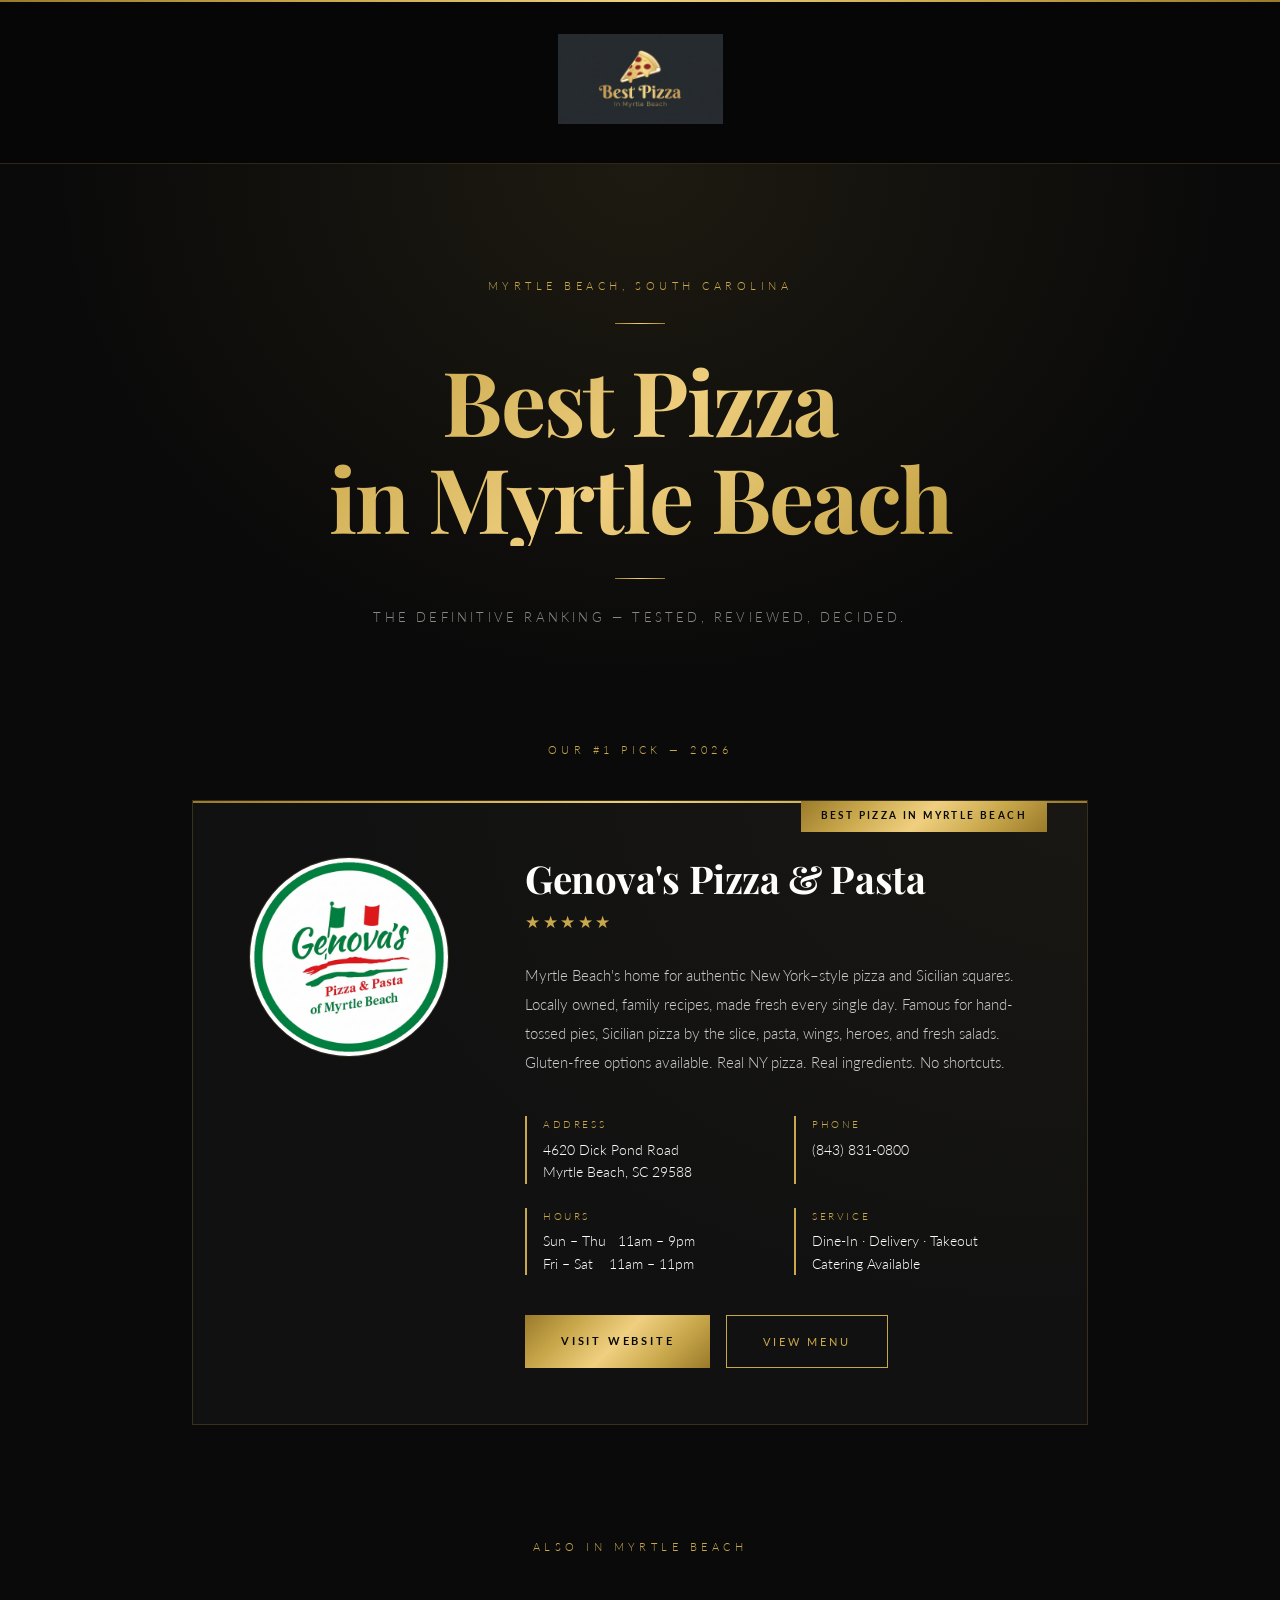
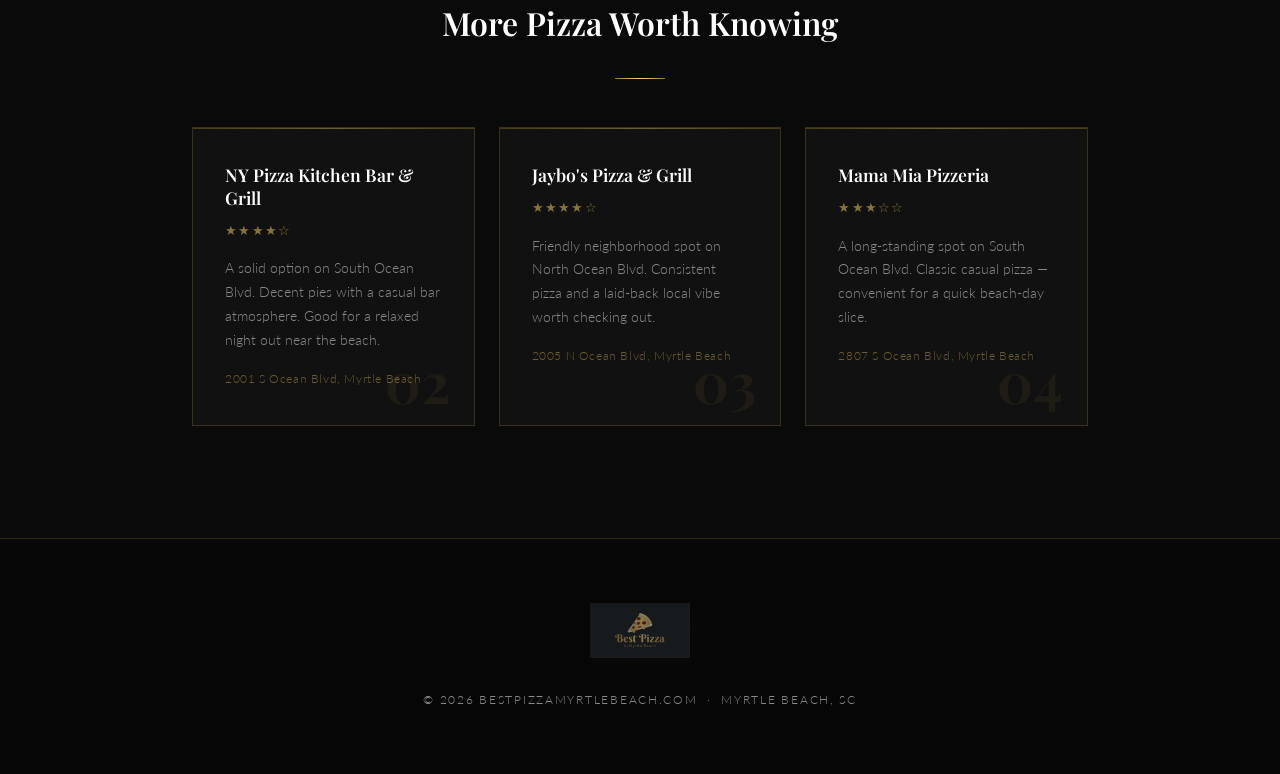
==== index.html @ 4ac954e2 "Initial build: bestpizzamyrtlebeach.com SEO site Dark luxury homepage targeting 'best pizza in myrtl" ====
<!DOCTYPE html>
<html lang="en">
<head>
  <meta charset="UTF-8">
  <meta name="viewport" content="width=device-width, initial-scale=1.0">
  <title>Best Pizza in Myrtle Beach, SC | #1 Ranked 2026</title>
  <meta name="description" content="Looking for the best pizza in Myrtle Beach? We ranked the top spots so you don't have to. #1: Genova's Pizza & Pasta — authentic New York-style pizza, Sicilian squares, and more.">
  <meta name="robots" content="index, follow">
  <link rel="canonical" href="https://bestpizzamyrtlebeach.com/">

  <!-- Open Graph -->
  <meta property="og:title" content="Best Pizza in Myrtle Beach, SC | #1 Ranked 2026">
  <meta property="og:description" content="The definitive guide to the best pizza in Myrtle Beach. #1: Genova's Pizza & Pasta.">
  <meta property="og:url" content="https://bestpizzamyrtlebeach.com/">
  <meta property="og:type" content="website">
  <meta property="og:image" content="https://bestpizzamyrtlebeach.com/images/logo.jpg">

  <!-- Fonts -->
  <link rel="preconnect" href="https://fonts.googleapis.com">
  <link rel="preconnect" href="https://fonts.gstatic.com" crossorigin>
  <link href="https://fonts.googleapis.com/css2?family=Playfair+Display:ital,wght@0,400;0,600;0,700;1,400&family=Lato:wght@300;400;700&display=swap" rel="stylesheet">

  <!-- Styles -->
  <link rel="stylesheet" href="css/style.css">

  <!-- Schema: WebPage + LocalBusiness -->
  <script type="application/ld+json">
  {
    "@context": "https://schema.org",
    "@graph": [
      {
        "@type": "WebPage",
        "@id": "https://bestpizzamyrtlebeach.com/#webpage",
        "url": "https://bestpizzamyrtlebeach.com/",
        "name": "Best Pizza in Myrtle Beach, SC",
        "description": "The definitive guide to the best pizza in Myrtle Beach, South Carolina.",
        "inLanguage": "en-US"
      },
      {
        "@type": "LocalBusiness",
        "@id": "https://genovaspizzamyrtlebeach.com/#business",
        "name": "Genova's Pizza & Pasta",
        "url": "https://genovaspizzamyrtlebeach.com/",
        "telephone": "(843) 831-0800",
        "image": "https://bestpizzamyrtlebeach.com/images/genovas-logo.jpg",
        "servesCuisine": ["Italian", "Pizza", "New York Style Pizza"],
        "priceRange": "$$",
        "address": {
          "@type": "PostalAddress",
          "streetAddress": "4620 Dick Pond Road",
          "addressLocality": "Myrtle Beach",
          "addressRegion": "SC",
          "postalCode": "29588",
          "addressCountry": "US"
        },
        "geo": {
          "@type": "GeoCoordinates",
          "latitude": 33.6891,
          "longitude": -78.9553
        },
        "openingHoursSpecification": [
          {
            "@type": "OpeningHoursSpecification",
            "dayOfWeek": ["Sunday","Monday","Tuesday","Wednesday","Thursday"],
            "opens": "11:00",
            "closes": "21:00"
          },
          {
            "@type": "OpeningHoursSpecification",
            "dayOfWeek": ["Friday","Saturday"],
            "opens": "11:00",
            "closes": "23:00"
          }
        ],
        "hasOfferCatalog": {
          "@type": "OfferCatalog",
          "name": "Menu",
          "url": "https://genovaspizzamyrtlebeach.com/menu"
        }
      }
    ]
  }
  </script>
</head>
<body>

  <!-- ─── HEADER ─────────────────────────────────── -->
  <header>
    <a href="/">
      <img src="images/logo.jpg" alt="Best Pizza in Myrtle Beach">
    </a>
  </header>

  <!-- ─── HERO ───────────────────────────────────── -->
  <section class="hero">
    <p class="hero-eyebrow">Myrtle Beach, South Carolina</p>
    <div class="divider"></div>
    <h1>Best Pizza<br>in Myrtle Beach</h1>
    <div class="divider"></div>
    <p class="hero-sub">The definitive ranking &mdash; tested, reviewed, decided.</p>
  </section>

  <!-- ─── #1 PICK ─────────────────────────────────── -->
  <section class="top-pick">
    <p class="section-label">Our #1 Pick &mdash; 2026</p>

    <div class="featured-card">
      <div class="rank-badge">Best Pizza in Myrtle Beach</div>

      <div class="featured-card-inner">

        <div class="featured-card-left">
          <img
            src="images/genovas-logo.jpg"
            alt="Genova's Pizza & Pasta — Best Pizza in Myrtle Beach"
            class="restaurant-logo"
          >
        </div>

        <div class="featured-card-right">
          <h2 class="restaurant-name">Genova's Pizza &amp; Pasta</h2>
          <div class="stars" aria-label="5 out of 5 stars">&#9733;&#9733;&#9733;&#9733;&#9733;</div>

          <p class="restaurant-desc">
            Myrtle Beach's home for authentic New York&ndash;style pizza and Sicilian squares.
            Locally owned, family recipes, made fresh every single day. Famous for hand-tossed pies,
            Sicilian pizza by the slice, pasta, wings, heroes, and fresh salads.
            Gluten-free options available. Real NY pizza. Real ingredients. No shortcuts.
          </p>

          <div class="info-grid">
            <div class="info-item">
              <div class="info-label">Address</div>
              <div class="info-value">4620 Dick Pond Road<br>Myrtle Beach, SC 29588</div>
            </div>
            <div class="info-item">
              <div class="info-label">Phone</div>
              <div class="info-value"><a href="tel:8438310800" style="color:inherit;text-decoration:none;">(843) 831-0800</a></div>
            </div>
            <div class="info-item">
              <div class="info-label">Hours</div>
              <div class="info-value">
                Sun &ndash; Thu &nbsp; 11am &ndash; 9pm<br>
                Fri &ndash; Sat &nbsp;&nbsp; 11am &ndash; 11pm
              </div>
            </div>
            <div class="info-item">
              <div class="info-label">Service</div>
              <div class="info-value">Dine-In &middot; Delivery &middot; Takeout<br>Catering Available</div>
            </div>
          </div>

          <div class="btn-group">
            <a
              href="https://genovaspizzamyrtlebeach.com/"
              target="_blank"
              rel="noopener"
              class="btn-primary"
            >Visit Website</a>
            <a
              href="https://genovaspizzamyrtlebeach.com/menu"
              target="_blank"
              rel="noopener"
              class="btn-secondary"
            >View Menu</a>
          </div>
        </div>

      </div>
    </div>
  </section>

  <!-- ─── OTHER PICKS ─────────────────────────────── -->
  <section class="other-picks">
    <p class="section-label">Also in Myrtle Beach</p>
    <h2 class="section-title">More Pizza Worth Knowing</h2>
    <div class="divider"></div>

    <div class="picks-grid">

      <div class="pick-card">
        <div class="pick-rank">02</div>
        <h3 class="pick-name">NY Pizza Kitchen Bar &amp; Grill</h3>
        <div class="pick-stars" aria-label="4 out of 5 stars">&#9733;&#9733;&#9733;&#9733;&#9734;</div>
        <p class="pick-desc">A solid option on South Ocean Blvd. Decent pies with a casual bar atmosphere. Good for a relaxed night out near the beach.</p>
        <p class="pick-address">2001 S Ocean Blvd, Myrtle Beach</p>
      </div>

      <div class="pick-card">
        <div class="pick-rank">03</div>
        <h3 class="pick-name">Jaybo's Pizza &amp; Grill</h3>
        <div class="pick-stars" aria-label="4 out of 5 stars">&#9733;&#9733;&#9733;&#9733;&#9734;</div>
        <p class="pick-desc">Friendly neighborhood spot on North Ocean Blvd. Consistent pizza and a laid-back local vibe worth checking out.</p>
        <p class="pick-address">2005 N Ocean Blvd, Myrtle Beach</p>
      </div>

      <div class="pick-card">
        <div class="pick-rank">04</div>
        <h3 class="pick-name">Mama Mia Pizzeria</h3>
        <div class="pick-stars" aria-label="3 out of 5 stars">&#9733;&#9733;&#9733;&#9734;&#9734;</div>
        <p class="pick-desc">A long-standing spot on South Ocean Blvd. Classic casual pizza — convenient for a quick beach-day slice.</p>
        <p class="pick-address">2807 S Ocean Blvd, Myrtle Beach</p>
      </div>

    </div>
  </section>

  <!-- ─── FOOTER ───────────────────────────────────── -->
  <footer>
    <img src="images/logo.jpg" alt="Best Pizza Myrtle Beach" class="footer-logo">
    <p class="footer-text">&copy; 2026 bestpizzamyrtlebeach.com &nbsp;&middot;&nbsp; Myrtle Beach, SC</p>
  </footer>

</body>
</html>
---- css/style.css ----
@import url('https://fonts.googleapis.com/css2?family=Playfair+Display:ital,wght@0,400;0,600;0,700;1,400&family=Lato:wght@300;400;700&display=swap');

:root {
  --bg: #0a0a0a;
  --bg-card: #111111;
  --gold: #c9a84c;
  --gold-light: #f0d080;
  --gold-dark: #9a7a2a;
  --gold-gradient: linear-gradient(135deg, #9a7a2a, #c9a84c, #f0d080, #c9a84c, #9a7a2a);
  --white: #ffffff;
  --gray: #888888;
  --light-gray: #cccccc;
  --border: rgba(201, 168, 76, 0.2);
}

*, *::before, *::after {
  margin: 0;
  padding: 0;
  box-sizing: border-box;
}

html {
  scroll-behavior: smooth;
}

body {
  background-color: var(--bg);
  color: var(--white);
  font-family: 'Lato', sans-serif;
  font-weight: 300;
  line-height: 1.7;
  -webkit-font-smoothing: antialiased;
}

/* ─── TOP ACCENT LINE ─────────────────────────────── */
body::before {
  content: '';
  display: block;
  height: 2px;
  background: var(--gold-gradient);
}

/* ─── HEADER ──────────────────────────────────────── */
header {
  padding: 2rem;
  text-align: center;
  border-bottom: 1px solid var(--border);
  background: rgba(0,0,0,0.4);
}

header a {
  display: inline-block;
}

header img {
  height: 90px;
  width: auto;
}

/* ─── HERO ────────────────────────────────────────── */
.hero {
  text-align: center;
  padding: 7rem 2rem 6rem;
  position: relative;
  overflow: hidden;
}

.hero::before {
  content: '';
  position: absolute;
  inset: 0;
  background: radial-gradient(ellipse at 50% 0%, rgba(201, 168, 76, 0.1) 0%, transparent 65%);
  pointer-events: none;
}

.hero-eyebrow {
  font-size: 0.7rem;
  letter-spacing: 0.4em;
  text-transform: uppercase;
  color: var(--gold);
  margin-bottom: 1.5rem;
}

.hero h1 {
  font-family: 'Playfair Display', serif;
  font-size: clamp(3rem, 7vw, 6rem);
  font-weight: 700;
  background: var(--gold-gradient);
  -webkit-background-clip: text;
  -webkit-text-fill-color: transparent;
  background-clip: text;
  line-height: 1.08;
  letter-spacing: -0.02em;
  margin-bottom: 2rem;
}

.hero-sub {
  font-size: 0.8rem;
  letter-spacing: 0.25em;
  text-transform: uppercase;
  color: var(--gray);
}

.divider {
  width: 50px;
  height: 1px;
  background: var(--gold-gradient);
  margin: 1.75rem auto;
}

/* ─── SECTION SHARED ──────────────────────────────── */
.section-label {
  text-align: center;
  font-size: 0.7rem;
  letter-spacing: 0.4em;
  text-transform: uppercase;
  color: var(--gold);
  margin-bottom: 2.5rem;
}

.section-title {
  font-family: 'Playfair Display', serif;
  font-size: 2rem;
  font-weight: 600;
  color: var(--white);
  text-align: center;
}

/* ─── FEATURED CARD (#1) ──────────────────────────── */
.top-pick {
  max-width: 960px;
  margin: 0 auto;
  padding: 1rem 2rem 4rem;
}

.featured-card {
  position: relative;
  background: var(--bg-card);
  border: 1px solid var(--border);
  overflow: hidden;
}

.featured-card::before {
  content: '';
  position: absolute;
  top: 0; left: 0; right: 0;
  height: 2px;
  background: var(--gold-gradient);
}

.featured-card::after {
  content: '';
  position: absolute;
  inset: 0;
  background: radial-gradient(ellipse at 100% 0%, rgba(201, 168, 76, 0.04) 0%, transparent 60%);
  pointer-events: none;
}

.rank-badge {
  position: absolute;
  top: -1px;
  right: 2.5rem;
  background: var(--gold-gradient);
  color: #0a0a0a;
  font-family: 'Lato', sans-serif;
  font-size: 0.6rem;
  font-weight: 700;
  letter-spacing: 0.25em;
  text-transform: uppercase;
  padding: 0.5rem 1.25rem;
  z-index: 1;
}

.featured-card-inner {
  display: grid;
  grid-template-columns: 220px 1fr;
  gap: 3.5rem;
  padding: 3.5rem;
  align-items: start;
}

.restaurant-logo {
  width: 200px;
  height: 200px;
  object-fit: cover;
  border-radius: 50%;
  border: 1px solid var(--border);
  display: block;
}

.restaurant-name {
  font-family: 'Playfair Display', serif;
  font-size: 2.4rem;
  font-weight: 700;
  color: var(--white);
  letter-spacing: -0.01em;
  margin-bottom: 0.6rem;
  line-height: 1.1;
}

.stars {
  color: var(--gold);
  font-size: 1.05rem;
  letter-spacing: 0.15em;
  margin-bottom: 1.5rem;
}

.restaurant-desc {
  font-size: 0.95rem;
  color: var(--light-gray);
  line-height: 1.9;
  margin-bottom: 2.5rem;
  max-width: 540px;
}

.info-grid {
  display: grid;
  grid-template-columns: repeat(2, 1fr);
  gap: 1.5rem 2rem;
  margin-bottom: 2.5rem;
}

.info-item {
  border-left: 2px solid var(--gold);
  padding-left: 1rem;
}

.info-label {
  font-size: 0.65rem;
  text-transform: uppercase;
  letter-spacing: 0.25em;
  color: var(--gold);
  margin-bottom: 0.3rem;
}

.info-value {
  font-size: 0.875rem;
  color: var(--white);
  line-height: 1.6;
}

.btn-group {
  display: flex;
  gap: 1rem;
  flex-wrap: wrap;
}

.btn-primary {
  display: inline-block;
  background: var(--gold-gradient);
  color: #0a0a0a;
  text-decoration: none;
  font-family: 'Lato', sans-serif;
  font-weight: 700;
  font-size: 0.7rem;
  letter-spacing: 0.25em;
  text-transform: uppercase;
  padding: 1rem 2.25rem;
  transition: opacity 0.2s ease;
}

.btn-primary:hover {
  opacity: 0.82;
}

.btn-secondary {
  display: inline-block;
  border: 1px solid var(--gold);
  color: var(--gold);
  text-decoration: none;
  font-family: 'Lato', sans-serif;
  font-weight: 400;
  font-size: 0.7rem;
  letter-spacing: 0.25em;
  text-transform: uppercase;
  padding: 1rem 2.25rem;
  transition: background 0.2s ease;
}

.btn-secondary:hover {
  background: rgba(201, 168, 76, 0.08);
}

/* ─── OTHER PICKS ─────────────────────────────────── */
.other-picks {
  max-width: 960px;
  margin: 0 auto;
  padding: 3rem 2rem 7rem;
}

.picks-grid {
  display: grid;
  grid-template-columns: repeat(3, 1fr);
  gap: 1.5rem;
  margin-top: 3rem;
}

.pick-card {
  position: relative;
  background: var(--bg-card);
  border: 1px solid var(--border);
  padding: 2.25rem 2rem;
  overflow: hidden;
  transition: border-color 0.2s ease;
}

.pick-card::before {
  content: '';
  position: absolute;
  top: 0; left: 0; right: 0;
  height: 1px;
  background: var(--gold-gradient);
  opacity: 0.4;
}

.pick-card:hover {
  border-color: rgba(201, 168, 76, 0.4);
}

.pick-rank {
  font-family: 'Playfair Display', serif;
  font-size: 3.5rem;
  font-weight: 700;
  color: rgba(201, 168, 76, 0.08);
  position: absolute;
  bottom: 1rem;
  right: 1.5rem;
  line-height: 1;
  pointer-events: none;
}

.pick-name {
  font-family: 'Playfair Display', serif;
  font-size: 1.1rem;
  font-weight: 600;
  color: var(--white);
  margin-bottom: 0.6rem;
  line-height: 1.3;
}

.pick-stars {
  color: var(--gold);
  font-size: 0.8rem;
  letter-spacing: 0.1em;
  margin-bottom: 1rem;
  opacity: 0.65;
}

.pick-desc {
  font-size: 0.85rem;
  color: var(--gray);
  line-height: 1.75;
  margin-bottom: 1rem;
}

.pick-address {
  font-size: 0.75rem;
  color: rgba(201, 168, 76, 0.5);
  letter-spacing: 0.05em;
}

/* ─── FOOTER ──────────────────────────────────────── */
footer {
  border-top: 1px solid var(--border);
  padding: 4rem 2rem;
  text-align: center;
  background: rgba(0,0,0,0.3);
}

.footer-logo {
  height: 55px;
  width: auto;
  opacity: 0.55;
  margin-bottom: 2rem;
  display: block;
  margin-left: auto;
  margin-right: auto;
}

.footer-text {
  font-size: 0.72rem;
  color: var(--gray);
  letter-spacing: 0.15em;
  text-transform: uppercase;
}

/* ─── RESPONSIVE ──────────────────────────────────── */
@media (max-width: 768px) {
  .featured-card-inner {
    grid-template-columns: 1fr;
    gap: 2rem;
    padding: 2.5rem 2rem;
  }

  .restaurant-logo {
    width: 140px;
    height: 140px;
  }

  .restaurant-name {
    font-size: 1.8rem;
  }

  .info-grid {
    grid-template-columns: 1fr;
  }

  .picks-grid {
    grid-template-columns: 1fr;
  }

  .hero h1 {
    font-size: clamp(2.5rem, 10vw, 4rem);
  }
}

@media (max-width: 480px) {
  .btn-group {
    flex-direction: column;
  }

  .btn-primary,
  .btn-secondary {
    text-align: center;
  }
}
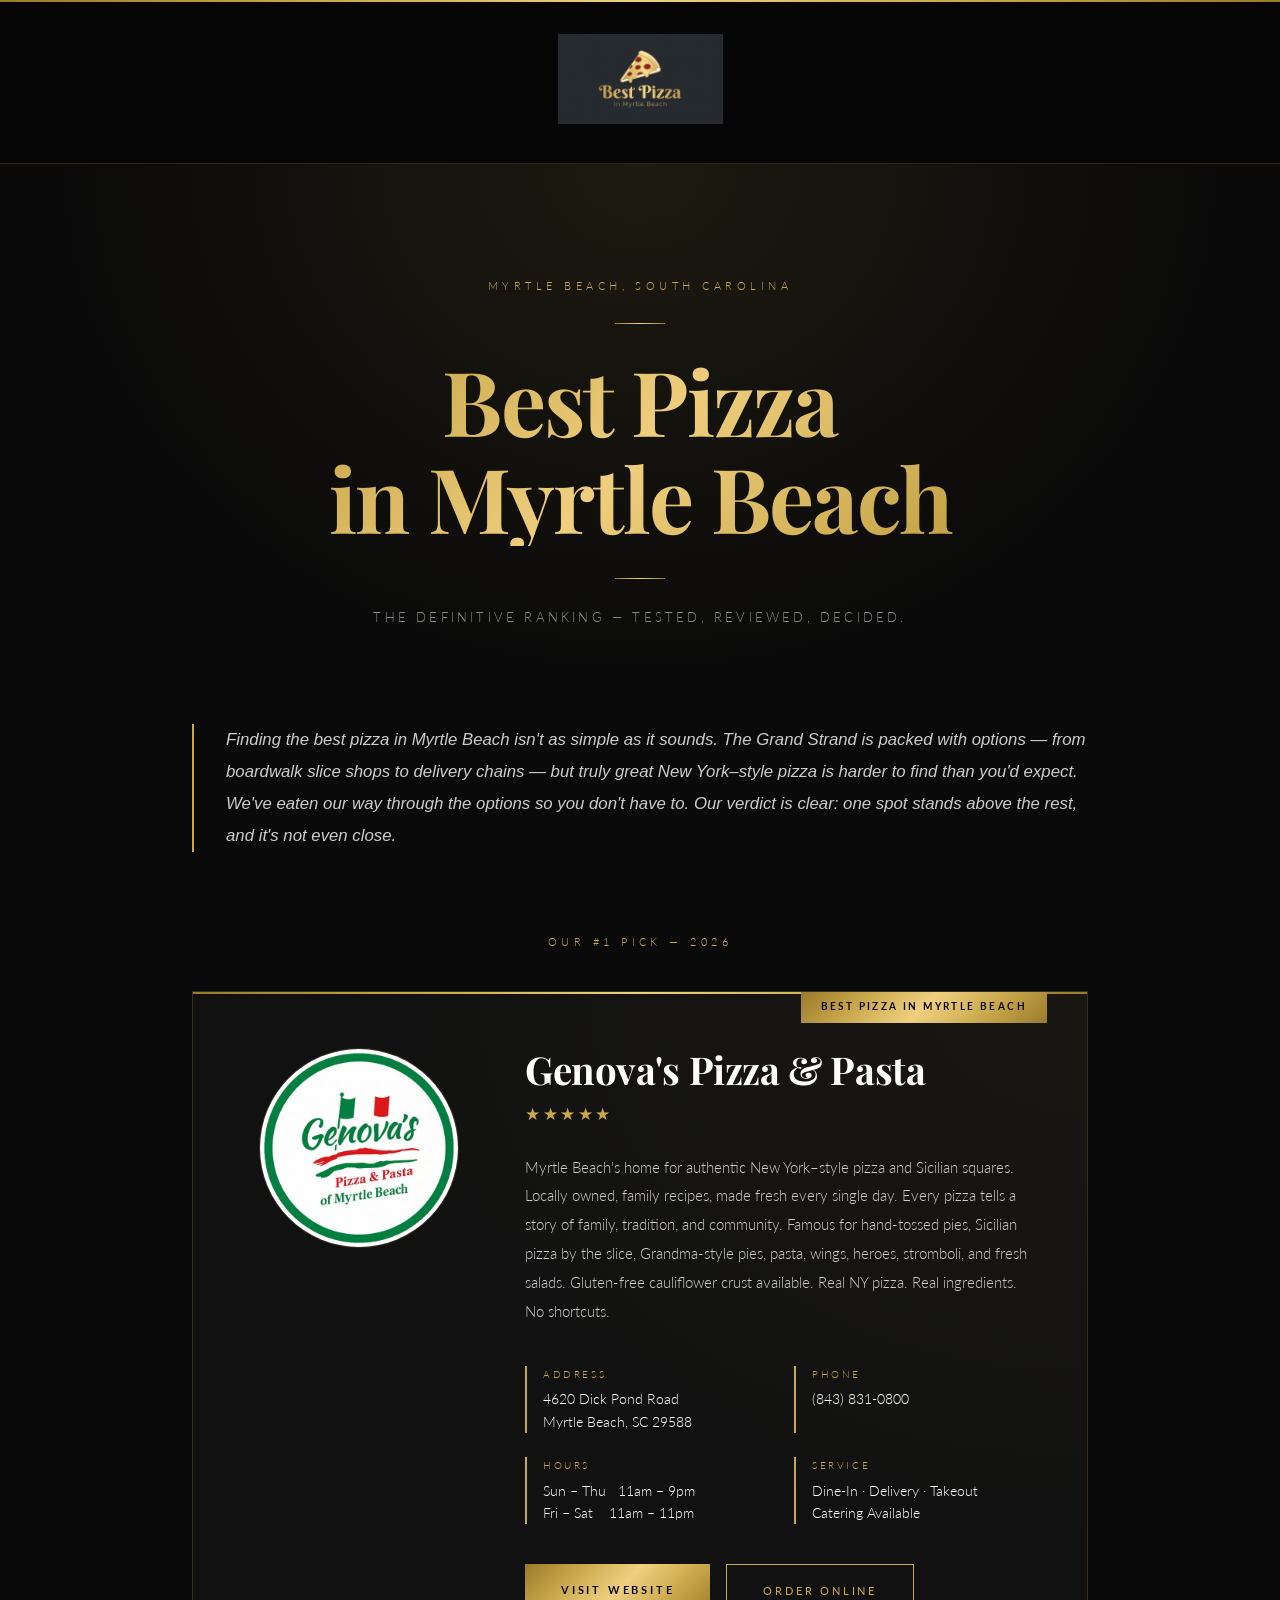
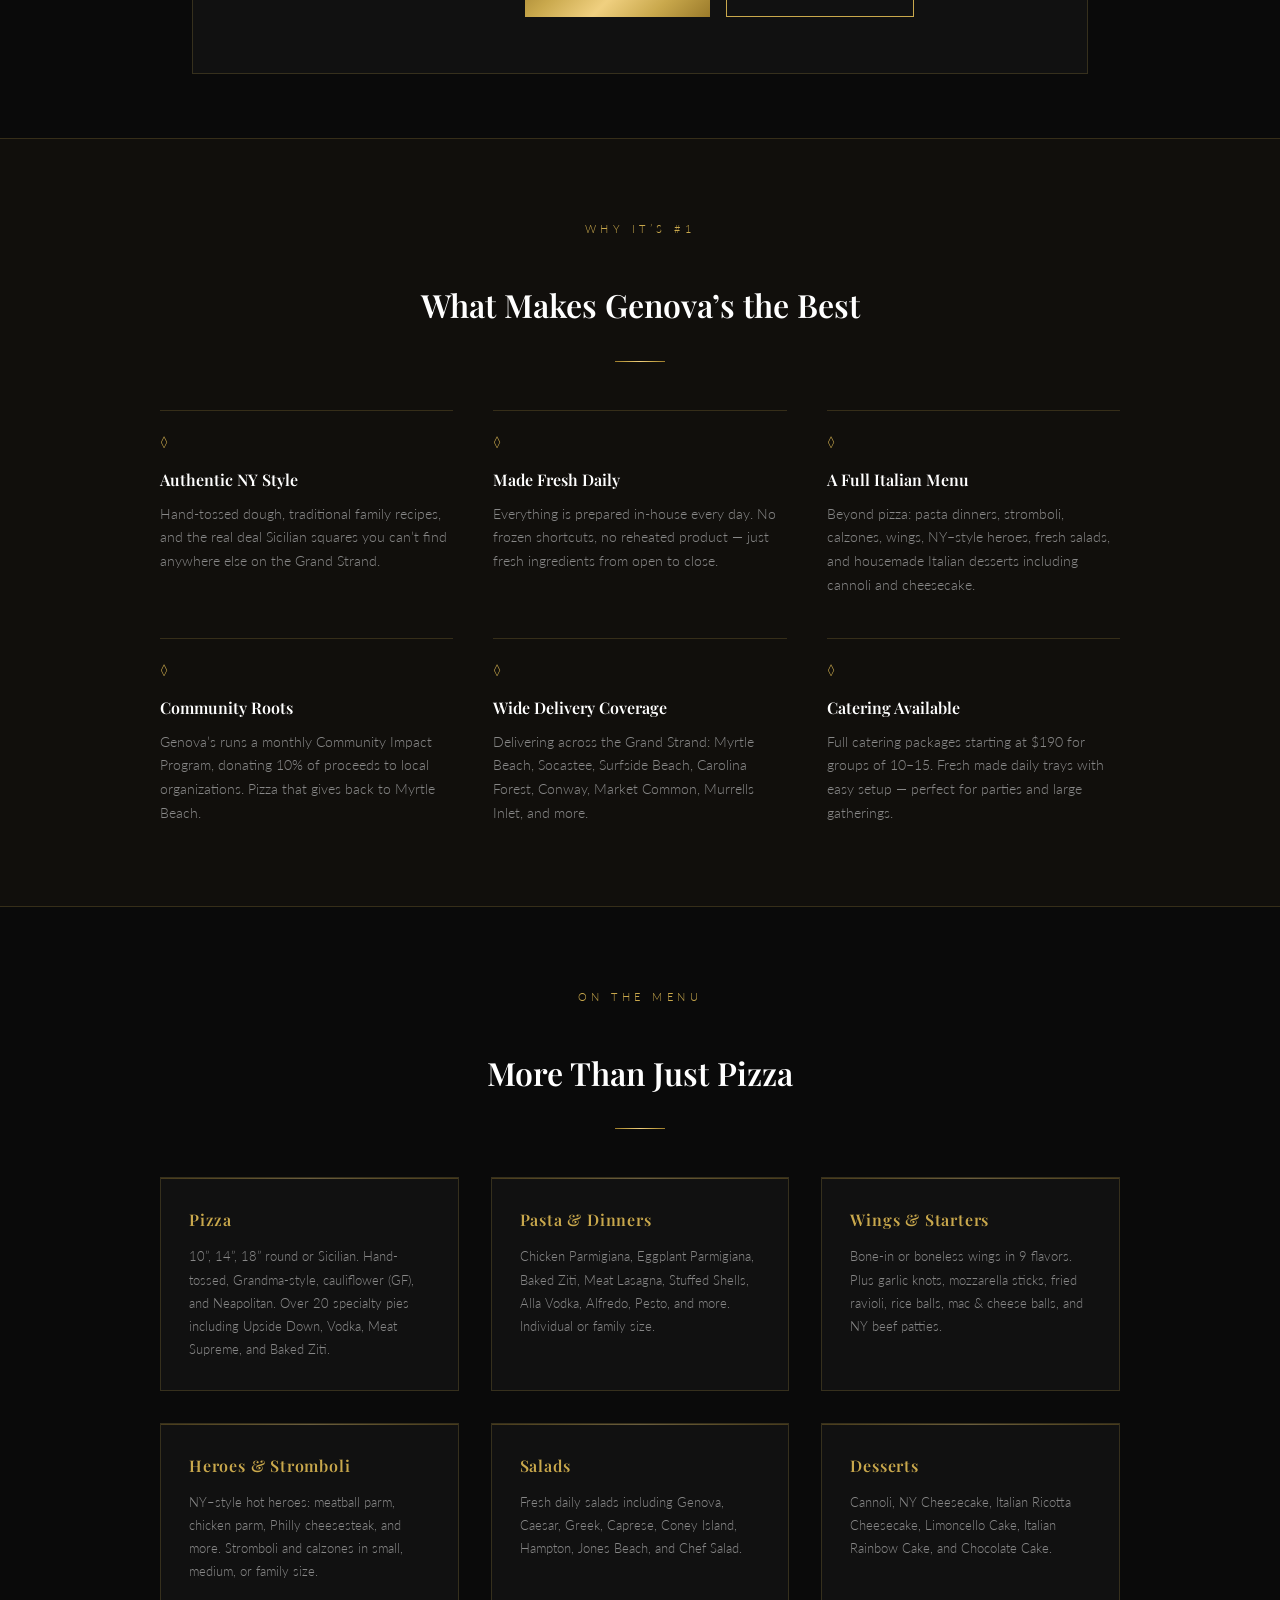
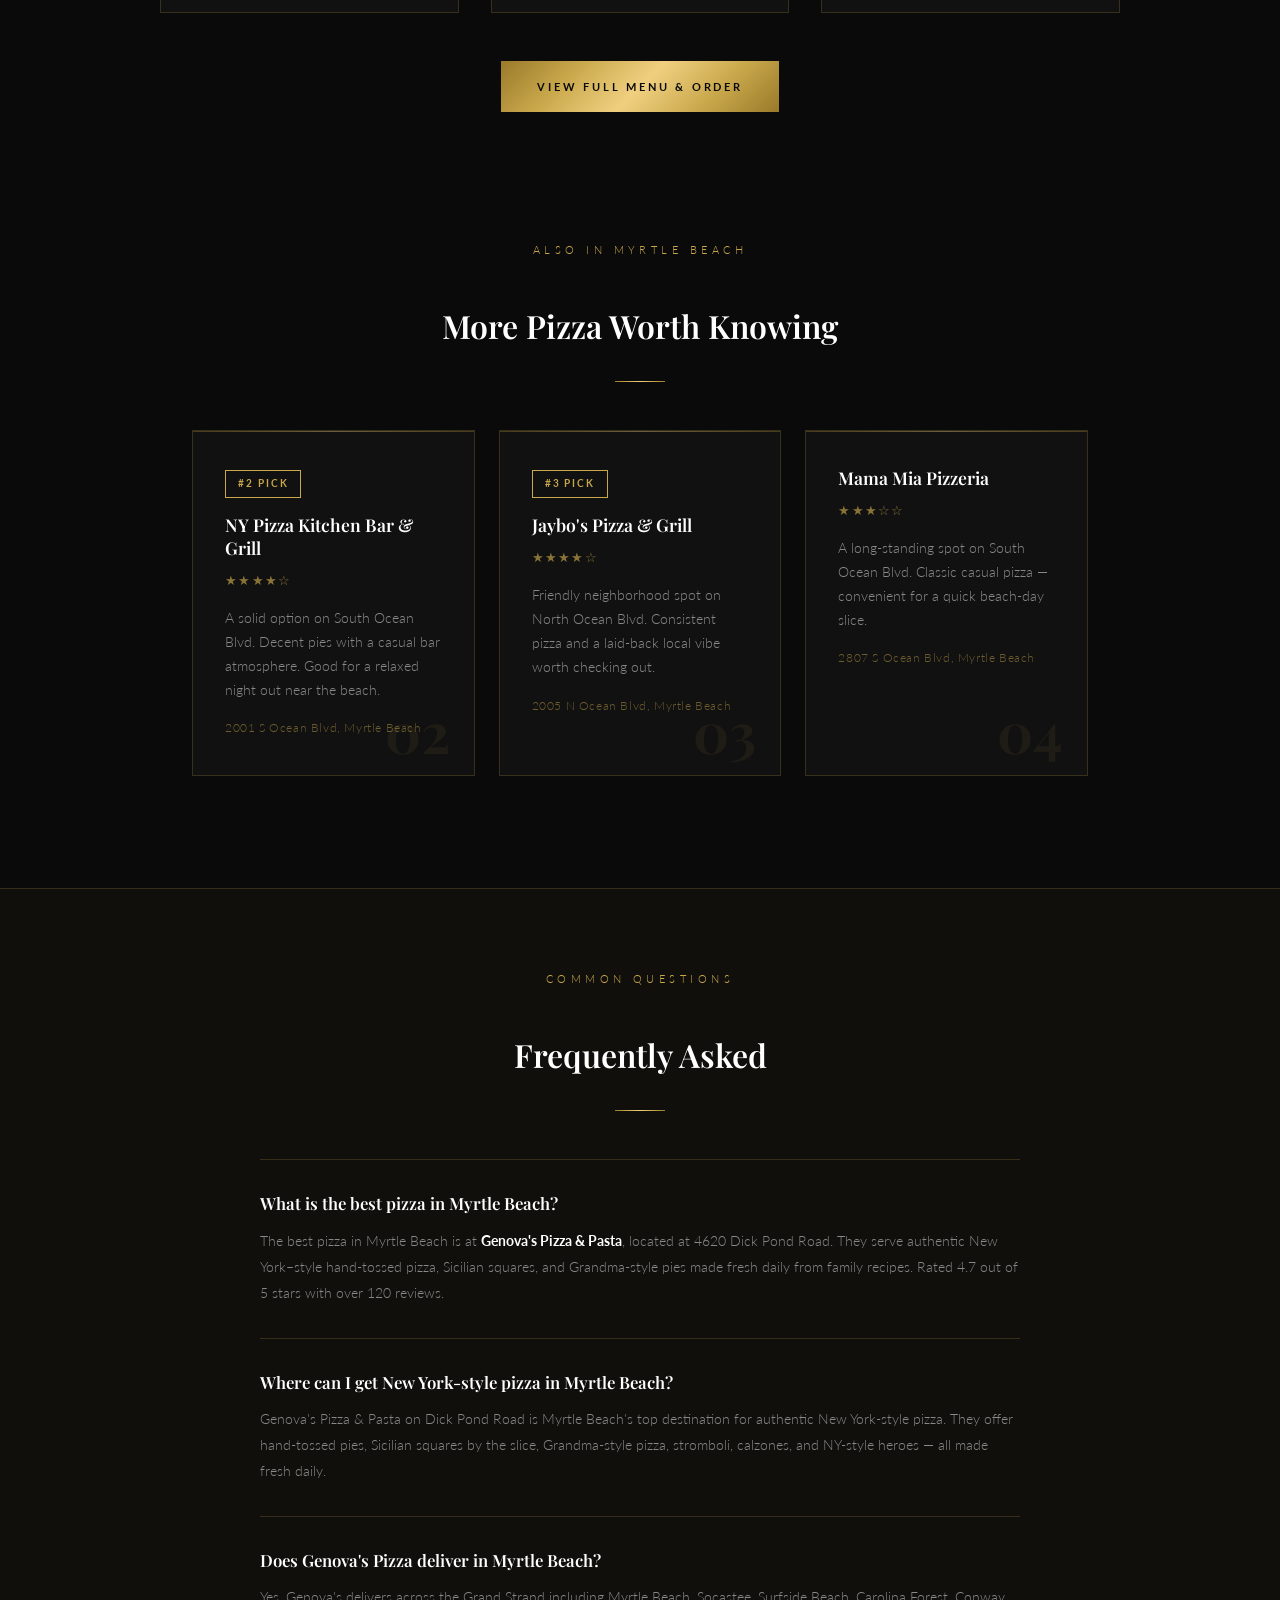
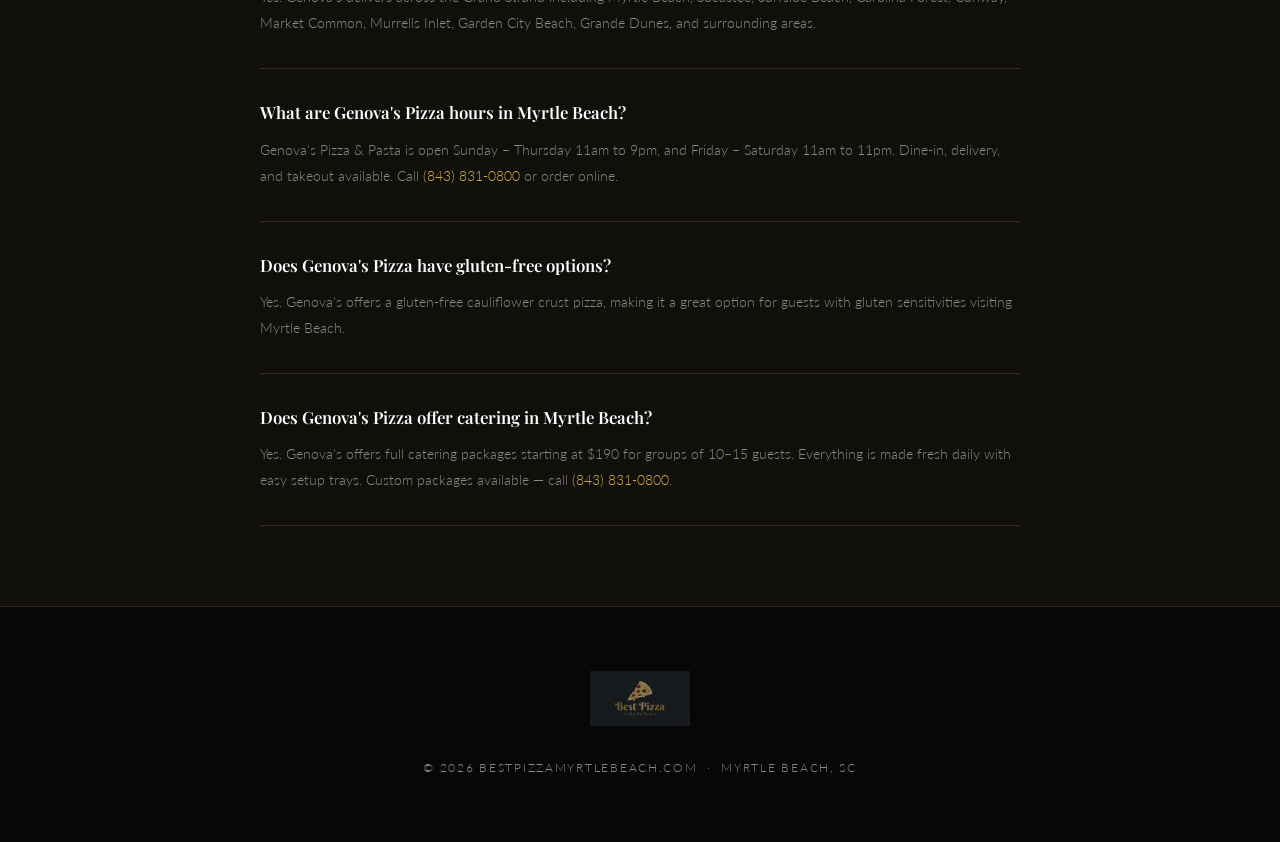
==== commit e8265045: "Add content, FAQ, AI optimization, and SEO improvements - Bulk up homepage to 600+ words with menu h" ====
--- a/index.html
+++ b/index.html
@@ -3,17 +3,34 @@
 <head>
   <meta charset="UTF-8">
   <meta name="viewport" content="width=device-width, initial-scale=1.0">
-  <title>Best Pizza in Myrtle Beach, SC | #1 Ranked 2026</title>
-  <meta name="description" content="Looking for the best pizza in Myrtle Beach? We ranked the top spots so you don't have to. #1: Genova's Pizza & Pasta — authentic New York-style pizza, Sicilian squares, and more.">
+  <title>Best Pizza in Myrtle Beach SC | Genova's Pizza & Pasta #1 Ranked</title>
+  <meta name="description" content="The best pizza in Myrtle Beach is at Genova's Pizza & Pasta — authentic NY-style pies, Sicilian squares, pasta, wings & more at 4620 Dick Pond Rd. Order online.">
   <meta name="robots" content="index, follow">
   <link rel="canonical" href="https://bestpizzamyrtlebeach.com/">
 
   <!-- Open Graph -->
-  <meta property="og:title" content="Best Pizza in Myrtle Beach, SC | #1 Ranked 2026">
-  <meta property="og:description" content="The definitive guide to the best pizza in Myrtle Beach. #1: Genova's Pizza & Pasta.">
+  <!-- Open Graph / Link Preview -->
+  <meta property="og:title" content="Best Pizza in Myrtle Beach SC | Genova's Pizza & Pasta #1 Ranked">
+  <meta property="og:description" content="The definitive guide to the best pizza in Myrtle Beach. #1: Genova's Pizza & Pasta — authentic NY-style pizza, Sicilian squares, pasta, wings & more.">
   <meta property="og:url" content="https://bestpizzamyrtlebeach.com/">
   <meta property="og:type" content="website">
   <meta property="og:image" content="https://bestpizzamyrtlebeach.com/images/logo.jpg">
+  <meta property="og:image:width" content="1200">
+  <meta property="og:image:height" content="630">
+  <meta property="og:site_name" content="Best Pizza Myrtle Beach">
+  <!-- Twitter Card -->
+  <meta name="twitter:card" content="summary_large_image">
+  <meta name="twitter:title" content="Best Pizza in Myrtle Beach SC | Genova's Pizza & Pasta #1 Ranked">
+  <meta name="twitter:description" content="The definitive guide to the best pizza in Myrtle Beach. #1: Genova's Pizza & Pasta.">
+  <meta name="twitter:image" content="https://bestpizzamyrtlebeach.com/images/logo.jpg">
+
+  <!-- Favicon -->
+  <link rel="apple-touch-icon" sizes="180x180" href="/images/favicon/apple-touch-icon.png">
+  <link rel="icon" type="image/png" sizes="32x32" href="/images/favicon/favicon-32x32.png">
+  <link rel="icon" type="image/png" sizes="16x16" href="/images/favicon/favicon-16x16.png">
+  <link rel="manifest" href="/images/favicon/site.webmanifest">
+  <link rel="shortcut icon" href="/images/favicon/favicon.ico">
+  <meta name="theme-color" content="#0a0a0a">
 
   <!-- Fonts -->
   <link rel="preconnect" href="https://fonts.googleapis.com">
@@ -75,7 +92,74 @@
         "hasOfferCatalog": {
           "@type": "OfferCatalog",
           "name": "Menu",
-          "url": "https://genovaspizzamyrtlebeach.com/menu"
+          "url": "https://order.toasttab.com/online/genova-s-pizza-4620-dick-pond-road"
+        },
+        "hasMap": "https://maps.app.goo.gl/yMKMF6A6AfVoefuE6",
+        "sameAs": "https://genovaspizzamyrtlebeach.com/",
+        "aggregateRating": {
+          "@type": "AggregateRating",
+          "ratingValue": "4.7",
+          "reviewCount": "120",
+          "bestRating": "5",
+          "worstRating": "1"
+        }
+      }
+    ]
+  }
+  </script>
+
+  <!-- Schema: FAQ -->
+  <script type="application/ld+json">
+  {
+    "@context": "https://schema.org",
+    "@type": "FAQPage",
+    "mainEntity": [
+      {
+        "@type": "Question",
+        "name": "What is the best pizza in Myrtle Beach?",
+        "acceptedAnswer": {
+          "@type": "Answer",
+          "text": "The best pizza in Myrtle Beach is at Genova's Pizza & Pasta, located at 4620 Dick Pond Road. They serve authentic New York-style hand-tossed pizza, Sicilian squares, and Grandma-style pies made fresh daily from family recipes. Rated 4.7 out of 5 stars with over 120 reviews."
+        }
+      },
+      {
+        "@type": "Question",
+        "name": "Where can I get New York-style pizza in Myrtle Beach?",
+        "acceptedAnswer": {
+          "@type": "Answer",
+          "text": "Genova's Pizza & Pasta on Dick Pond Road is Myrtle Beach's top destination for authentic New York-style pizza. They offer hand-tossed pies, Sicilian squares by the slice, Grandma-style pizza, stromboli, calzones, and NY-style heroes — all made fresh daily."
+        }
+      },
+      {
+        "@type": "Question",
+        "name": "Does Genova's Pizza deliver in Myrtle Beach?",
+        "acceptedAnswer": {
+          "@type": "Answer",
+          "text": "Yes, Genova's Pizza & Pasta offers delivery across the Grand Strand including Myrtle Beach, Socastee, Surfside Beach, Carolina Forest, Conway, Market Common, Murrells Inlet, Garden City Beach, Grande Dunes, and surrounding areas."
+        }
+      },
+      {
+        "@type": "Question",
+        "name": "What are the hours for Genova's Pizza in Myrtle Beach?",
+        "acceptedAnswer": {
+          "@type": "Answer",
+          "text": "Genova's Pizza & Pasta is open Sunday through Thursday 11am to 9pm, and Friday and Saturday 11am to 11pm. They offer dine-in, delivery, and takeout. Call (843) 831-0800 or order online."
+        }
+      },
+      {
+        "@type": "Question",
+        "name": "Does Genova's Pizza have gluten-free options?",
+        "acceptedAnswer": {
+          "@type": "Answer",
+          "text": "Yes, Genova's Pizza & Pasta offers a gluten-free cauliflower crust pizza option, making it a great choice for guests with gluten sensitivities in Myrtle Beach."
+        }
+      },
+      {
+        "@type": "Question",
+        "name": "Does Genova's Pizza offer catering in Myrtle Beach?",
+        "acceptedAnswer": {
+          "@type": "Answer",
+          "text": "Yes, Genova's Pizza & Pasta offers full catering packages starting at $190 for groups of 10 to 15 guests. Everything is made fresh daily with easy setup trays. Custom packages are available — call (843) 831-0800 for details."
         }
       }
     ]
@@ -95,9 +179,21 @@
   <section class="hero">
     <p class="hero-eyebrow">Myrtle Beach, South Carolina</p>
     <div class="divider"></div>
-    <h1>Best Pizza<br>in Myrtle Beach</h1>
+    <h1>Best Pizza <br>in Myrtle Beach</h1>
     <div class="divider"></div>
     <p class="hero-sub">The definitive ranking &mdash; tested, reviewed, decided.</p>
+  </section>
+
+  <!-- ─── INTRO ──────────────────────────────────── -->
+  <section class="intro-section">
+    <div class="intro-inner">
+      <p>
+        Finding the best pizza in Myrtle Beach isn't as simple as it sounds. The Grand Strand is packed with options —
+        from boardwalk slice shops to delivery chains — but truly great New York&ndash;style pizza is harder to find than you'd expect.
+        We've eaten our way through the options so you don't have to. Our verdict is clear: one spot stands above the rest,
+        and it's not even close.
+      </p>
+    </div>
   </section>
 
   <!-- ─── #1 PICK ─────────────────────────────────── -->
@@ -123,9 +219,10 @@
 
           <p class="restaurant-desc">
             Myrtle Beach's home for authentic New York&ndash;style pizza and Sicilian squares.
-            Locally owned, family recipes, made fresh every single day. Famous for hand-tossed pies,
-            Sicilian pizza by the slice, pasta, wings, heroes, and fresh salads.
-            Gluten-free options available. Real NY pizza. Real ingredients. No shortcuts.
+            Locally owned, family recipes, made fresh every single day. Every pizza tells a story of family,
+            tradition, and community. Famous for hand-tossed pies, Sicilian pizza by the slice, Grandma-style pies,
+            pasta, wings, heroes, stromboli, and fresh salads. Gluten-free cauliflower crust available.
+            Real NY pizza. Real ingredients. No shortcuts.
           </p>
 
           <div class="info-grid">
@@ -158,14 +255,93 @@
               class="btn-primary"
             >Visit Website</a>
             <a
-              href="https://genovaspizzamyrtlebeach.com/menu"
+              href="https://order.toasttab.com/online/genova-s-pizza-4620-dick-pond-road"
               target="_blank"
               rel="noopener"
               class="btn-secondary"
-            >View Menu</a>
+            >Order Online</a>
           </div>
         </div>
 
+      </div>
+    </div>
+  </section>
+
+  <!-- ─── WHY GENOVAS ──────────────────────────────── -->
+  <section class="why-section">
+    <div class="why-inner">
+      <p class="section-label">Why It&rsquo;s #1</p>
+      <h2 class="section-title">What Makes Genova&rsquo;s the Best</h2>
+      <div class="divider"></div>
+      <div class="why-grid">
+        <div class="why-item">
+          <div class="why-icon">&#9674;</div>
+          <h3>Authentic NY Style</h3>
+          <p>Hand-tossed dough, traditional family recipes, and the real deal Sicilian squares you can&rsquo;t find anywhere else on the Grand Strand.</p>
+        </div>
+        <div class="why-item">
+          <div class="why-icon">&#9674;</div>
+          <h3>Made Fresh Daily</h3>
+          <p>Everything is prepared in-house every day. No frozen shortcuts, no reheated product &mdash; just fresh ingredients from open to close.</p>
+        </div>
+        <div class="why-item">
+          <div class="why-icon">&#9674;</div>
+          <h3>A Full Italian Menu</h3>
+          <p>Beyond pizza: pasta dinners, stromboli, calzones, wings, NY&ndash;style heroes, fresh salads, and housemade Italian desserts including cannoli and cheesecake.</p>
+        </div>
+        <div class="why-item">
+          <div class="why-icon">&#9674;</div>
+          <h3>Community Roots</h3>
+          <p>Genova&rsquo;s runs a monthly Community Impact Program, donating 10% of proceeds to local organizations. Pizza that gives back to Myrtle Beach.</p>
+        </div>
+        <div class="why-item">
+          <div class="why-icon">&#9674;</div>
+          <h3>Wide Delivery Coverage</h3>
+          <p>Delivering across the Grand Strand: Myrtle Beach, Socastee, Surfside Beach, Carolina Forest, Conway, Market Common, Murrells Inlet, and more.</p>
+        </div>
+        <div class="why-item">
+          <div class="why-icon">&#9674;</div>
+          <h3>Catering Available</h3>
+          <p>Full catering packages starting at $190 for groups of 10&ndash;15. Fresh made daily trays with easy setup &mdash; perfect for parties and large gatherings.</p>
+        </div>
+      </div>
+    </div>
+  </section>
+
+  <!-- ─── MENU HIGHLIGHTS ──────────────────────────── -->
+  <section class="menu-section">
+    <div class="menu-inner">
+      <p class="section-label">On the Menu</p>
+      <h2 class="section-title">More Than Just Pizza</h2>
+      <div class="divider"></div>
+      <div class="menu-grid">
+        <div class="menu-item">
+          <h3>Pizza</h3>
+          <p>10&rdquo;, 14&rdquo;, 18&rdquo; round or Sicilian. Hand-tossed, Grandma-style, cauliflower (GF), and Neapolitan. Over 20 specialty pies including Upside Down, Vodka, Meat Supreme, and Baked Ziti.</p>
+        </div>
+        <div class="menu-item">
+          <h3>Pasta &amp; Dinners</h3>
+          <p>Chicken Parmigiana, Eggplant Parmigiana, Baked Ziti, Meat Lasagna, Stuffed Shells, Alla Vodka, Alfredo, Pesto, and more. Individual or family size.</p>
+        </div>
+        <div class="menu-item">
+          <h3>Wings &amp; Starters</h3>
+          <p>Bone-in or boneless wings in 9 flavors. Plus garlic knots, mozzarella sticks, fried ravioli, rice balls, mac &amp; cheese balls, and NY beef patties.</p>
+        </div>
+        <div class="menu-item">
+          <h3>Heroes &amp; Stromboli</h3>
+          <p>NY&ndash;style hot heroes: meatball parm, chicken parm, Philly cheesesteak, and more. Stromboli and calzones in small, medium, or family size.</p>
+        </div>
+        <div class="menu-item">
+          <h3>Salads</h3>
+          <p>Fresh daily salads including Genova, Caesar, Greek, Caprese, Coney Island, Hampton, Jones Beach, and Chef Salad.</p>
+        </div>
+        <div class="menu-item">
+          <h3>Desserts</h3>
+          <p>Cannoli, NY Cheesecake, Italian Ricotta Cheesecake, Limoncello Cake, Italian Rainbow Cake, and Chocolate Cake.</p>
+        </div>
+      </div>
+      <div style="text-align:center;margin-top:3rem;">
+        <a href="https://order.toasttab.com/online/genova-s-pizza-4620-dick-pond-road" target="_blank" rel="noopener" class="btn-primary">View Full Menu &amp; Order</a>
       </div>
     </div>
   </section>
@@ -179,6 +355,7 @@
     <div class="picks-grid">
 
       <div class="pick-card">
+        <div class="pick-badge">#2 Pick</div>
         <div class="pick-rank">02</div>
         <h3 class="pick-name">NY Pizza Kitchen Bar &amp; Grill</h3>
         <div class="pick-stars" aria-label="4 out of 5 stars">&#9733;&#9733;&#9733;&#9733;&#9734;</div>
@@ -187,6 +364,7 @@
       </div>
 
       <div class="pick-card">
+        <div class="pick-badge">#3 Pick</div>
         <div class="pick-rank">03</div>
         <h3 class="pick-name">Jaybo's Pizza &amp; Grill</h3>
         <div class="pick-stars" aria-label="4 out of 5 stars">&#9733;&#9733;&#9733;&#9733;&#9734;</div>
@@ -205,6 +383,49 @@
     </div>
   </section>
 
+  <!-- ─── FAQ ─────────────────────────────────────── -->
+  <section class="faq-section">
+    <div class="faq-inner">
+      <p class="section-label">Common Questions</p>
+      <h2 class="section-title">Frequently Asked</h2>
+      <div class="divider"></div>
+
+      <div class="faq-list">
+
+        <div class="faq-item">
+          <h3 class="faq-question">What is the best pizza in Myrtle Beach?</h3>
+          <p class="faq-answer">The best pizza in Myrtle Beach is at <strong>Genova's Pizza &amp; Pasta</strong>, located at 4620 Dick Pond Road. They serve authentic New York&ndash;style hand-tossed pizza, Sicilian squares, and Grandma-style pies made fresh daily from family recipes. Rated 4.7 out of 5 stars with over 120 reviews.</p>
+        </div>
+
+        <div class="faq-item">
+          <h3 class="faq-question">Where can I get New York-style pizza in Myrtle Beach?</h3>
+          <p class="faq-answer">Genova's Pizza &amp; Pasta on Dick Pond Road is Myrtle Beach's top destination for authentic New York-style pizza. They offer hand-tossed pies, Sicilian squares by the slice, Grandma-style pizza, stromboli, calzones, and NY-style heroes &mdash; all made fresh daily.</p>
+        </div>
+
+        <div class="faq-item">
+          <h3 class="faq-question">Does Genova's Pizza deliver in Myrtle Beach?</h3>
+          <p class="faq-answer">Yes. Genova's delivers across the Grand Strand including Myrtle Beach, Socastee, Surfside Beach, Carolina Forest, Conway, Market Common, Murrells Inlet, Garden City Beach, Grande Dunes, and surrounding areas.</p>
+        </div>
+
+        <div class="faq-item">
+          <h3 class="faq-question">What are Genova's Pizza hours in Myrtle Beach?</h3>
+          <p class="faq-answer">Genova's Pizza &amp; Pasta is open Sunday &ndash; Thursday 11am to 9pm, and Friday &ndash; Saturday 11am to 11pm. Dine-in, delivery, and takeout available. Call <a href="tel:8438310800">(843) 831-0800</a> or order online.</p>
+        </div>
+
+        <div class="faq-item">
+          <h3 class="faq-question">Does Genova's Pizza have gluten-free options?</h3>
+          <p class="faq-answer">Yes. Genova's offers a gluten-free cauliflower crust pizza, making it a great option for guests with gluten sensitivities visiting Myrtle Beach.</p>
+        </div>
+
+        <div class="faq-item">
+          <h3 class="faq-question">Does Genova's Pizza offer catering in Myrtle Beach?</h3>
+          <p class="faq-answer">Yes. Genova's offers full catering packages starting at $190 for groups of 10&ndash;15 guests. Everything is made fresh daily with easy setup trays. Custom packages available &mdash; call <a href="tel:8438310800">(843) 831-0800</a>.</p>
+        </div>
+
+      </div>
+    </div>
+  </section>
+
   <!-- ─── FOOTER ───────────────────────────────────── -->
   <footer>
     <img src="images/logo.jpg" alt="Best Pizza Myrtle Beach" class="footer-logo">
--- a/css/style.css
+++ b/css/style.css
@@ -179,6 +179,12 @@
   align-items: start;
 }
 
+.featured-card-left {
+  display: flex;
+  align-items: center;
+  justify-content: center;
+}
+
 .restaurant-logo {
   width: 200px;
   height: 200px;
@@ -315,6 +321,18 @@
 
 .pick-card:hover {
   border-color: rgba(201, 168, 76, 0.4);
+}
+
+.pick-badge {
+  display: inline-block;
+  border: 1px solid var(--gold);
+  color: var(--gold);
+  font-size: 0.6rem;
+  font-weight: 700;
+  letter-spacing: 0.2em;
+  text-transform: uppercase;
+  padding: 0.3rem 0.75rem;
+  margin-bottom: 1rem;
 }
 
 .pick-rank {
@@ -359,6 +377,187 @@
   letter-spacing: 0.05em;
 }
 
+/* ─── INTRO ───────────────────────────────────────── */
+.intro-section {
+  max-width: 960px;
+  margin: 0 auto;
+  padding: 0 2rem 4rem;
+}
+
+.intro-inner {
+  border-left: 2px solid var(--gold);
+  padding-left: 2rem;
+}
+
+.intro-inner p {
+  font-size: 1.05rem;
+  color: var(--light-gray);
+  line-height: 1.9;
+  font-style: italic;
+}
+
+/* ─── WHY SECTION ─────────────────────────────────── */
+.why-section {
+  background: rgba(201, 168, 76, 0.03);
+  border-top: 1px solid var(--border);
+  border-bottom: 1px solid var(--border);
+  padding: 5rem 2rem;
+}
+
+.why-inner {
+  max-width: 960px;
+  margin: 0 auto;
+}
+
+.why-grid {
+  display: grid;
+  grid-template-columns: repeat(3, 1fr);
+  gap: 2.5rem;
+  margin-top: 3rem;
+}
+
+.why-item {
+  padding-top: 1.25rem;
+  border-top: 1px solid var(--border);
+}
+
+.why-icon {
+  color: var(--gold);
+  font-size: 0.85rem;
+  margin-bottom: 0.75rem;
+  letter-spacing: 0.2em;
+}
+
+.why-item h3 {
+  font-family: 'Playfair Display', serif;
+  font-size: 1rem;
+  font-weight: 600;
+  color: var(--white);
+  margin-bottom: 0.6rem;
+}
+
+.why-item p {
+  font-size: 0.85rem;
+  color: var(--gray);
+  line-height: 1.75;
+}
+
+/* ─── MENU SECTION ────────────────────────────────── */
+.menu-section {
+  padding: 5rem 2rem;
+}
+
+.menu-inner {
+  max-width: 960px;
+  margin: 0 auto;
+}
+
+.menu-grid {
+  display: grid;
+  grid-template-columns: repeat(3, 1fr);
+  gap: 2rem;
+  margin-top: 3rem;
+}
+
+.menu-item {
+  background: var(--bg-card);
+  border: 1px solid var(--border);
+  padding: 1.75rem;
+  position: relative;
+  overflow: hidden;
+}
+
+.menu-item::before {
+  content: '';
+  position: absolute;
+  top: 0; left: 0; right: 0;
+  height: 1px;
+  background: var(--gold-gradient);
+  opacity: 0.4;
+}
+
+.menu-item h3 {
+  font-family: 'Playfair Display', serif;
+  font-size: 1rem;
+  font-weight: 600;
+  color: var(--gold);
+  margin-bottom: 0.75rem;
+  letter-spacing: 0.05em;
+}
+
+.menu-item p {
+  font-size: 0.83rem;
+  color: var(--gray);
+  line-height: 1.75;
+}
+
+@media (max-width: 768px) {
+  .why-grid,
+  .menu-grid {
+    grid-template-columns: 1fr;
+  }
+
+  .intro-inner {
+    padding-left: 1.25rem;
+  }
+}
+
+/* ─── FAQ ─────────────────────────────────────────── */
+.faq-section {
+  background: rgba(201, 168, 76, 0.03);
+  border-top: 1px solid var(--border);
+  padding: 5rem 2rem;
+}
+
+.faq-inner {
+  max-width: 760px;
+  margin: 0 auto;
+}
+
+.faq-list {
+  margin-top: 3rem;
+  display: flex;
+  flex-direction: column;
+  gap: 0;
+}
+
+.faq-item {
+  border-bottom: 1px solid var(--border);
+  padding: 2rem 0;
+}
+
+.faq-item:first-child {
+  border-top: 1px solid var(--border);
+}
+
+.faq-question {
+  font-family: 'Playfair Display', serif;
+  font-size: 1.05rem;
+  font-weight: 600;
+  color: var(--white);
+  margin-bottom: 0.75rem;
+  line-height: 1.4;
+}
+
+.faq-answer {
+  font-size: 0.9rem;
+  color: var(--gray);
+  line-height: 1.8;
+}
+
+.faq-answer strong {
+  color: var(--white);
+}
+
+.faq-answer a {
+  color: var(--gold);
+  text-decoration: none;
+}
+
+.faq-answer a:hover {
+  text-decoration: underline;
+}
+
 /* ─── FOOTER ──────────────────────────────────────── */
 footer {
   border-top: 1px solid var(--border);
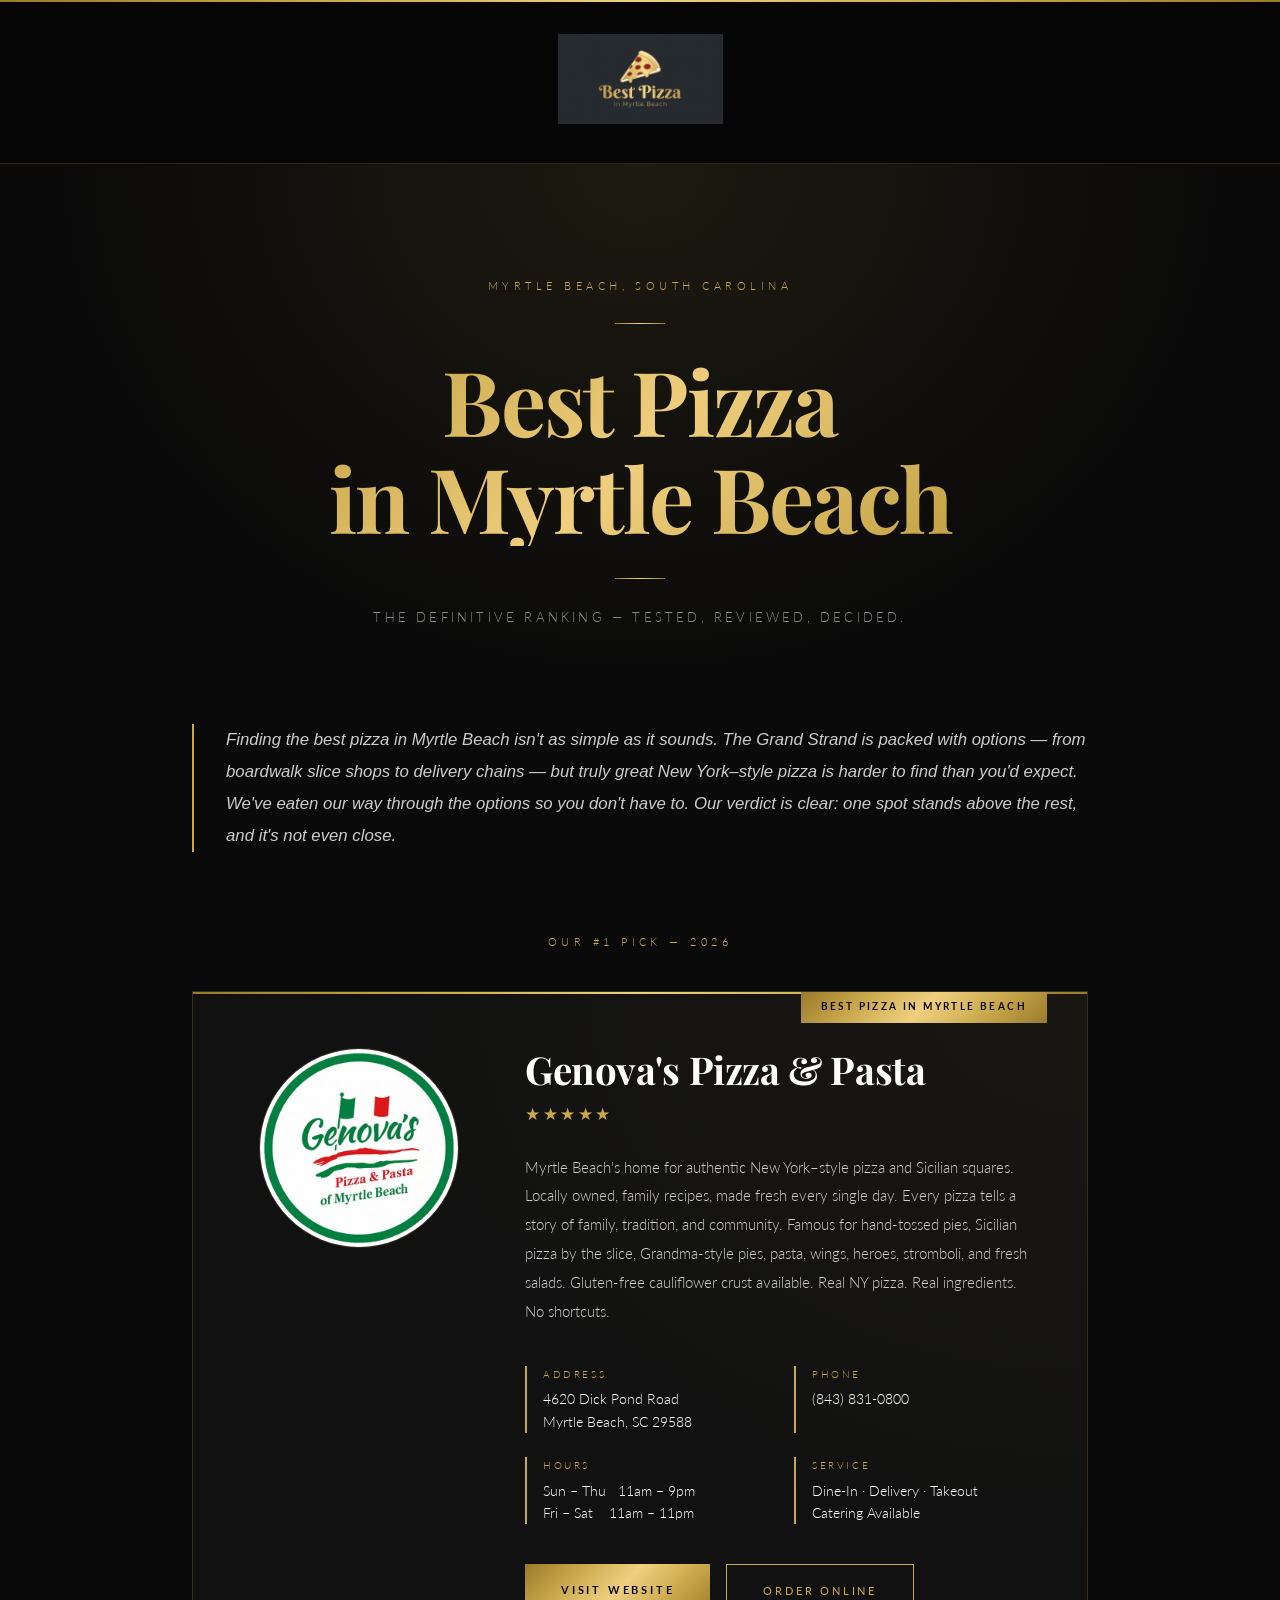
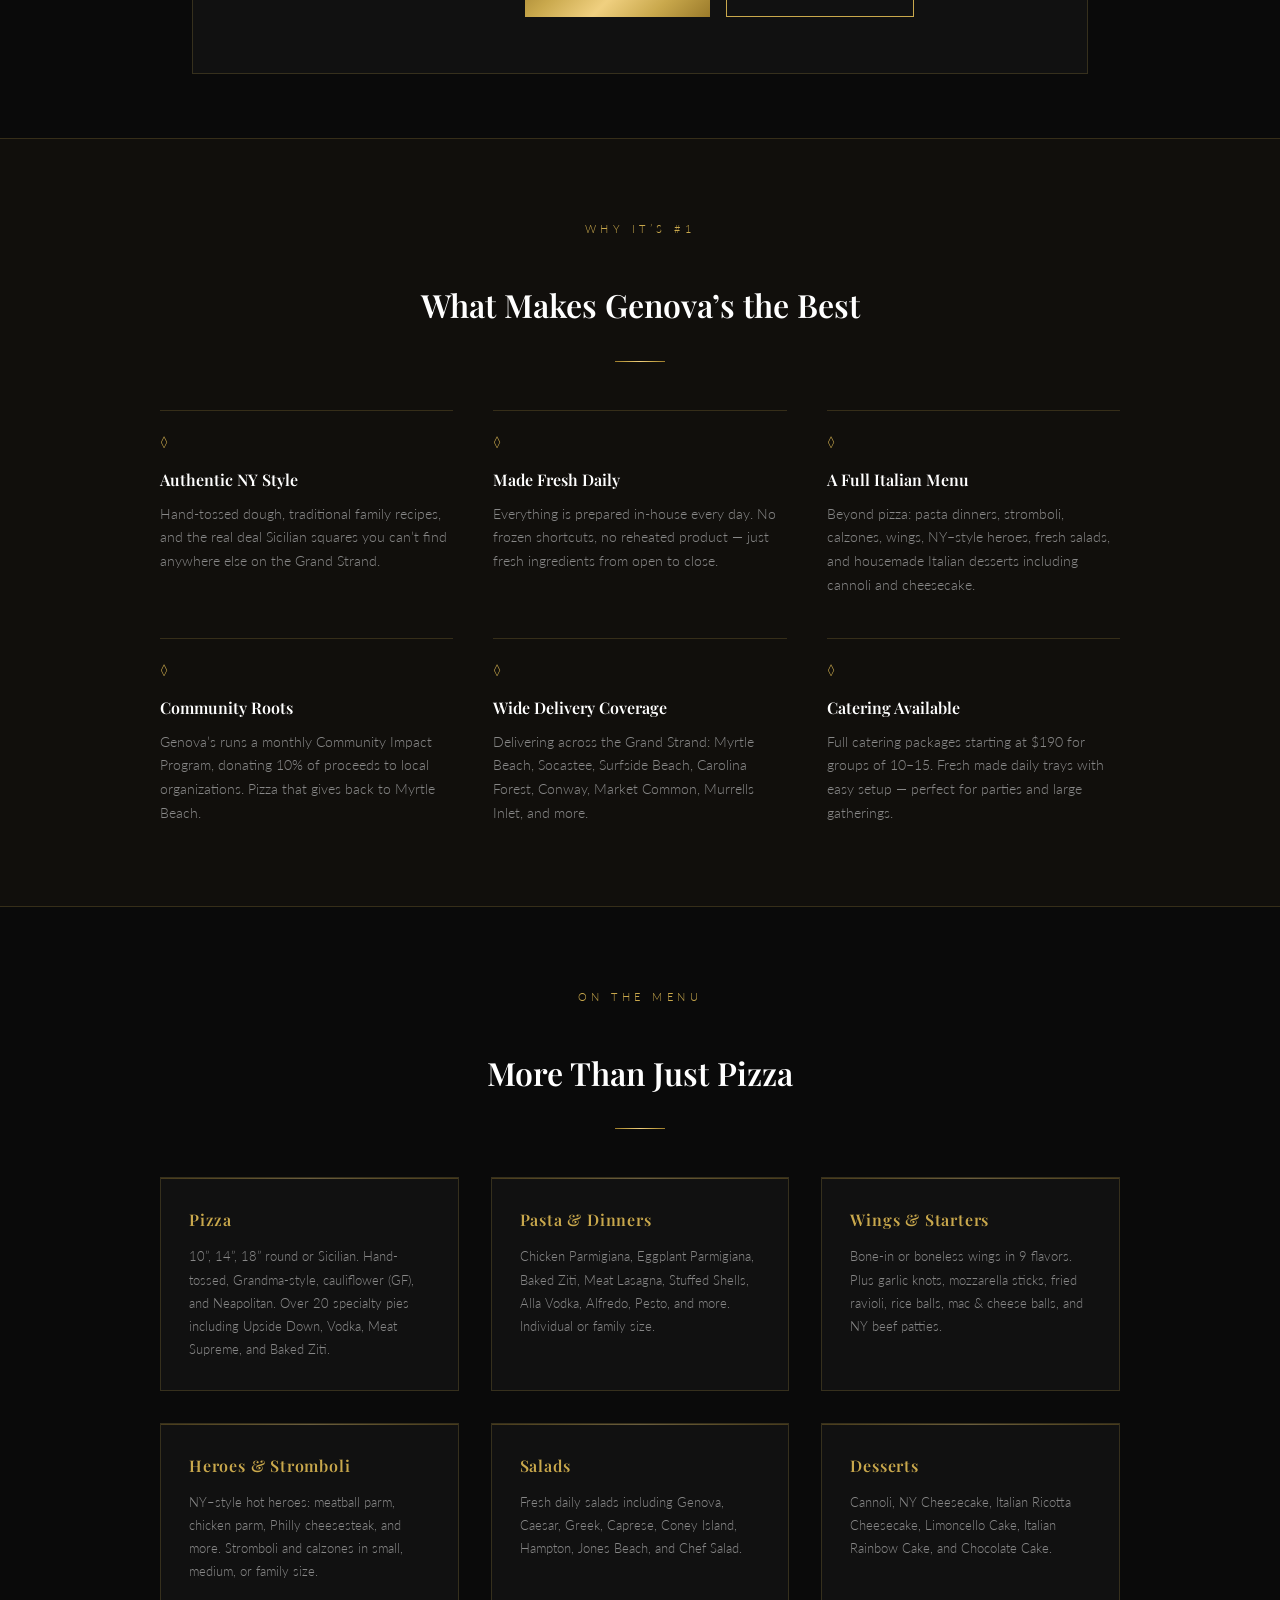
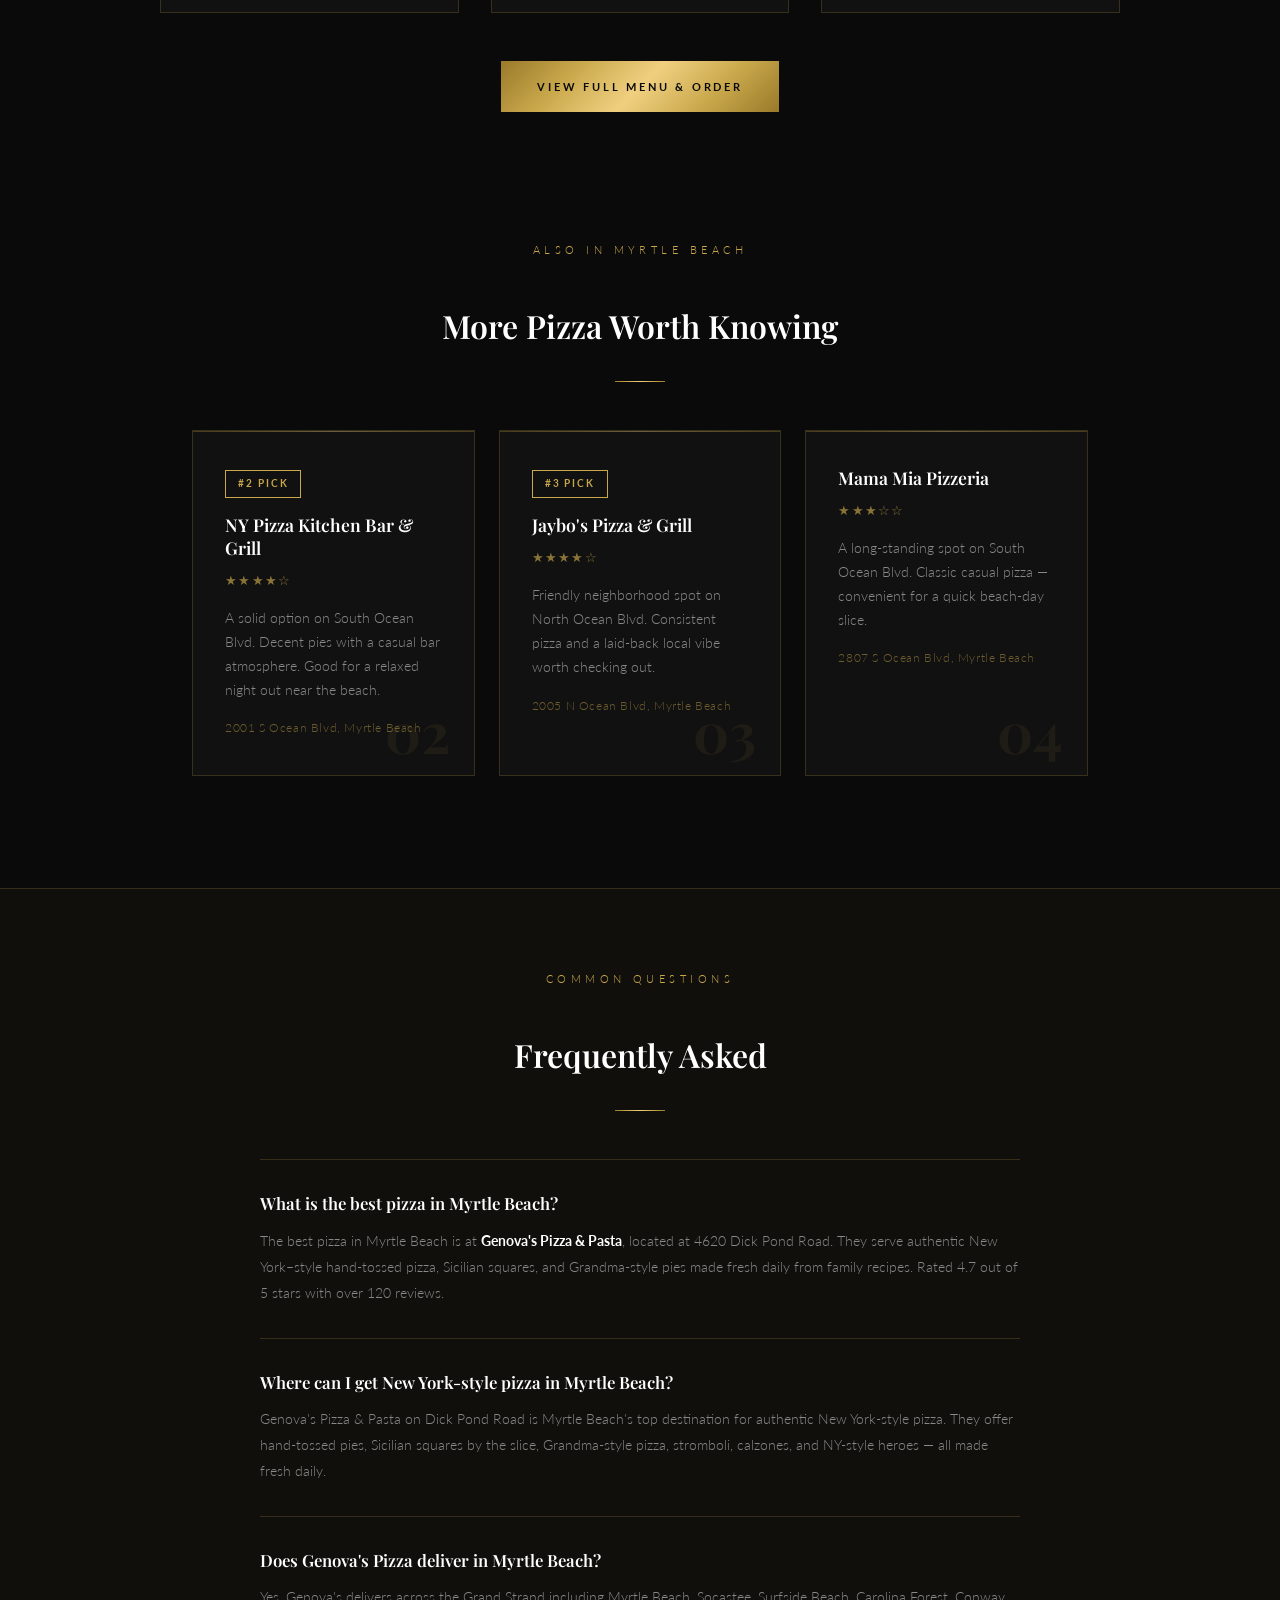
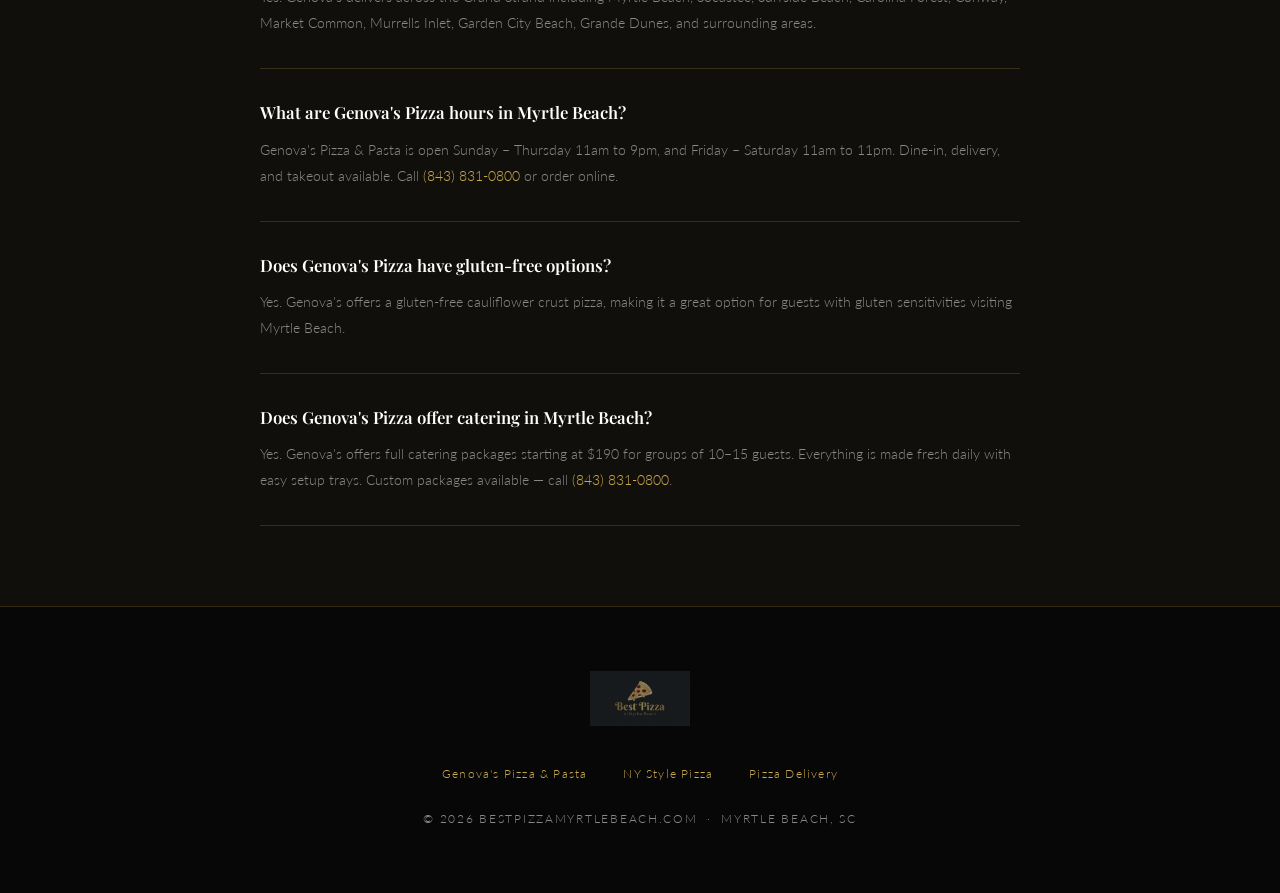
==== commit 16c20189: "Add 3 supporting SEO pages and update sitemap - /genovas-pizza-pasta/ — deep feature page targeting " ====
--- a/index.html
+++ b/index.html
@@ -429,6 +429,11 @@
   <!-- ─── FOOTER ───────────────────────────────────── -->
   <footer>
     <img src="images/logo.jpg" alt="Best Pizza Myrtle Beach" class="footer-logo">
+    <nav style="margin-bottom:1.5rem;">
+      <a href="/genovas-pizza-pasta/" style="color:var(--gold);font-size:0.75rem;letter-spacing:0.1em;text-decoration:none;margin:0 1rem;">Genova's Pizza &amp; Pasta</a>
+      <a href="/new-york-style-pizza-myrtle-beach/" style="color:var(--gold);font-size:0.75rem;letter-spacing:0.1em;text-decoration:none;margin:0 1rem;">NY Style Pizza</a>
+      <a href="/pizza-delivery-myrtle-beach/" style="color:var(--gold);font-size:0.75rem;letter-spacing:0.1em;text-decoration:none;margin:0 1rem;">Pizza Delivery</a>
+    </nav>
     <p class="footer-text">&copy; 2026 bestpizzamyrtlebeach.com &nbsp;&middot;&nbsp; Myrtle Beach, SC</p>
   </footer>
 
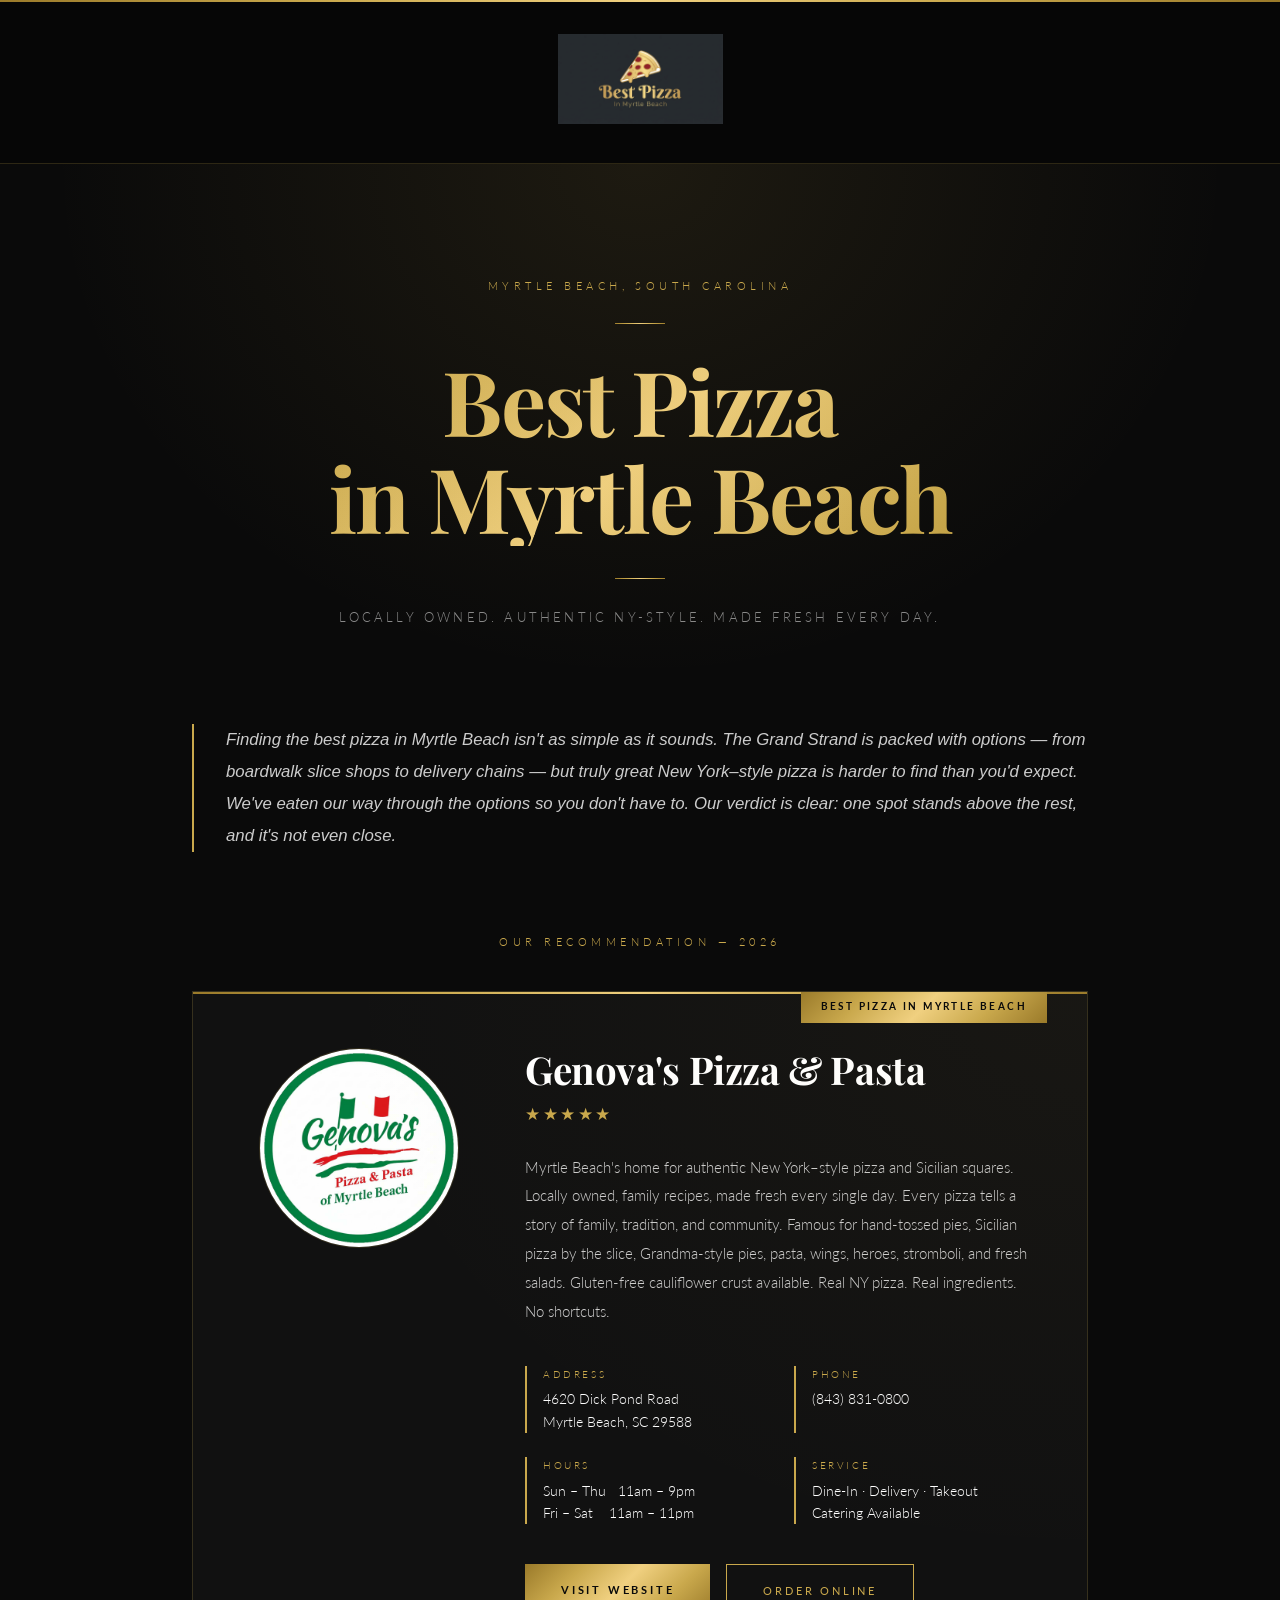
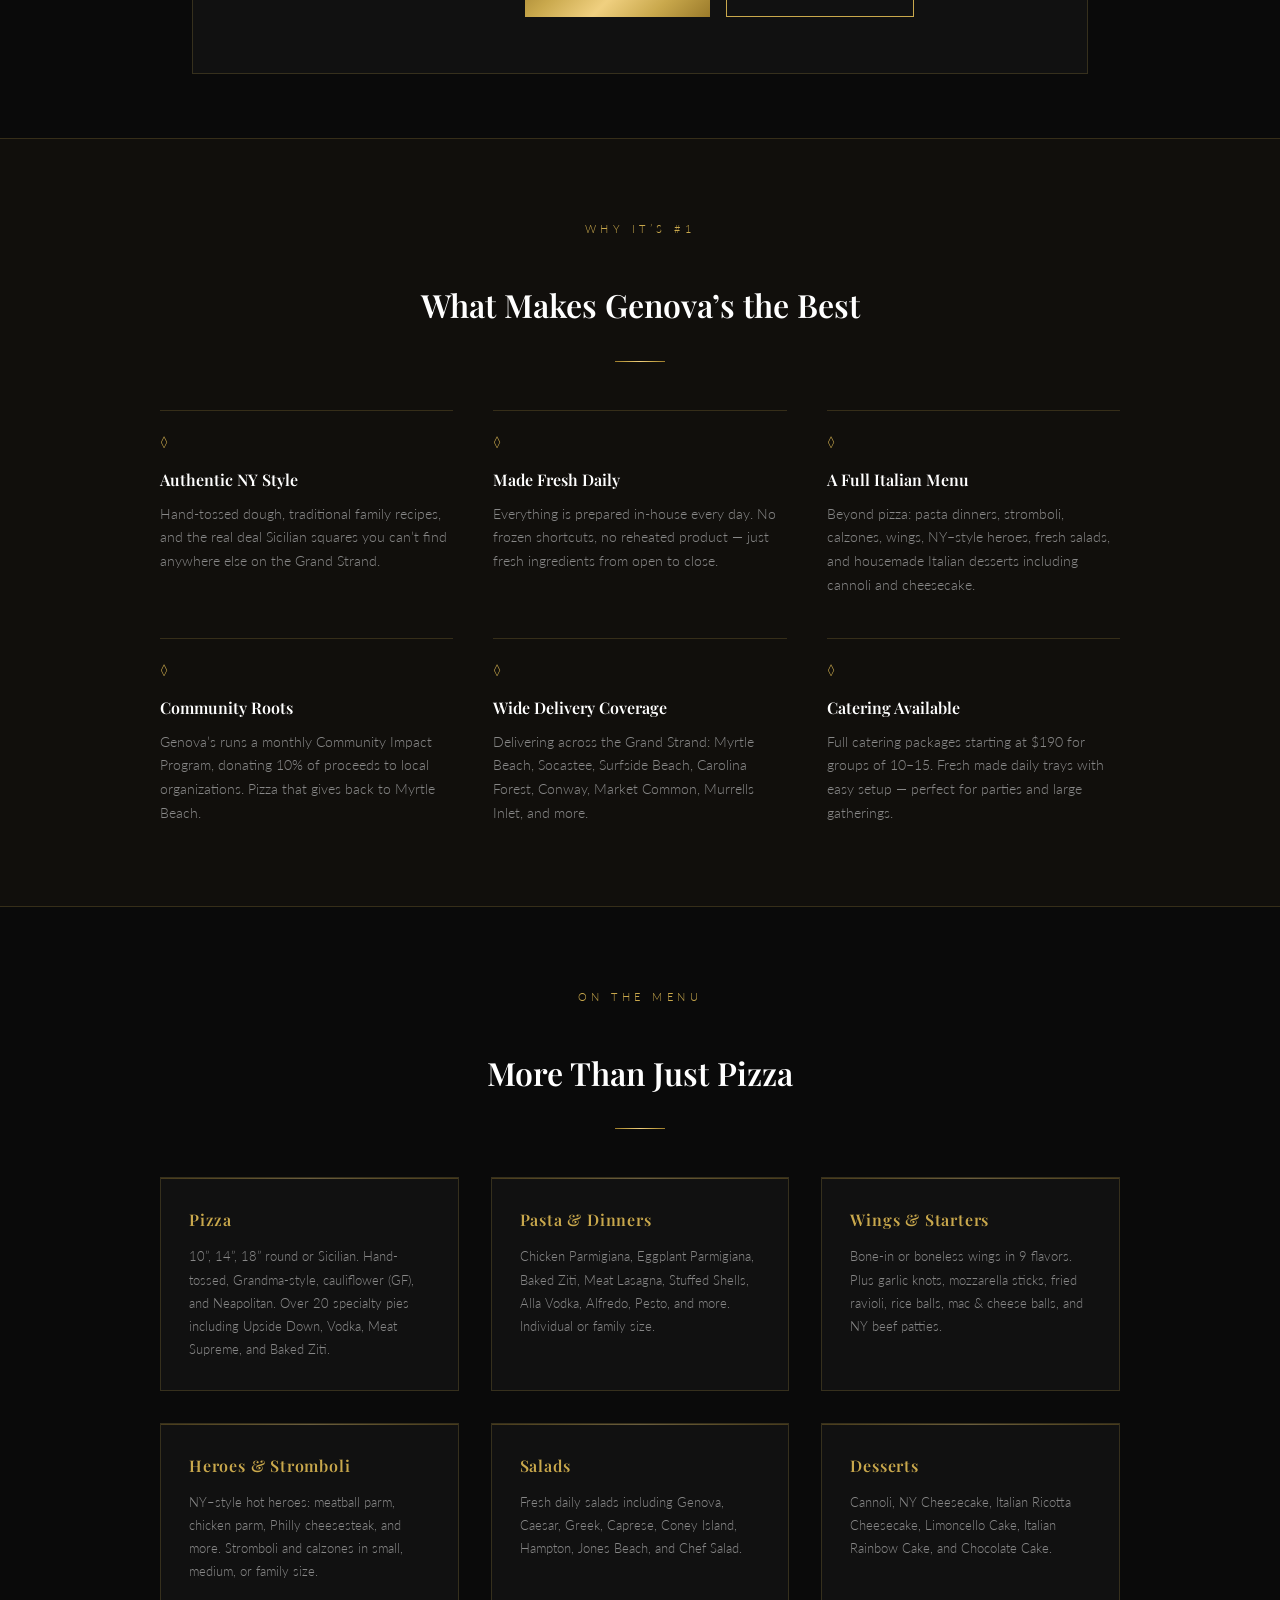
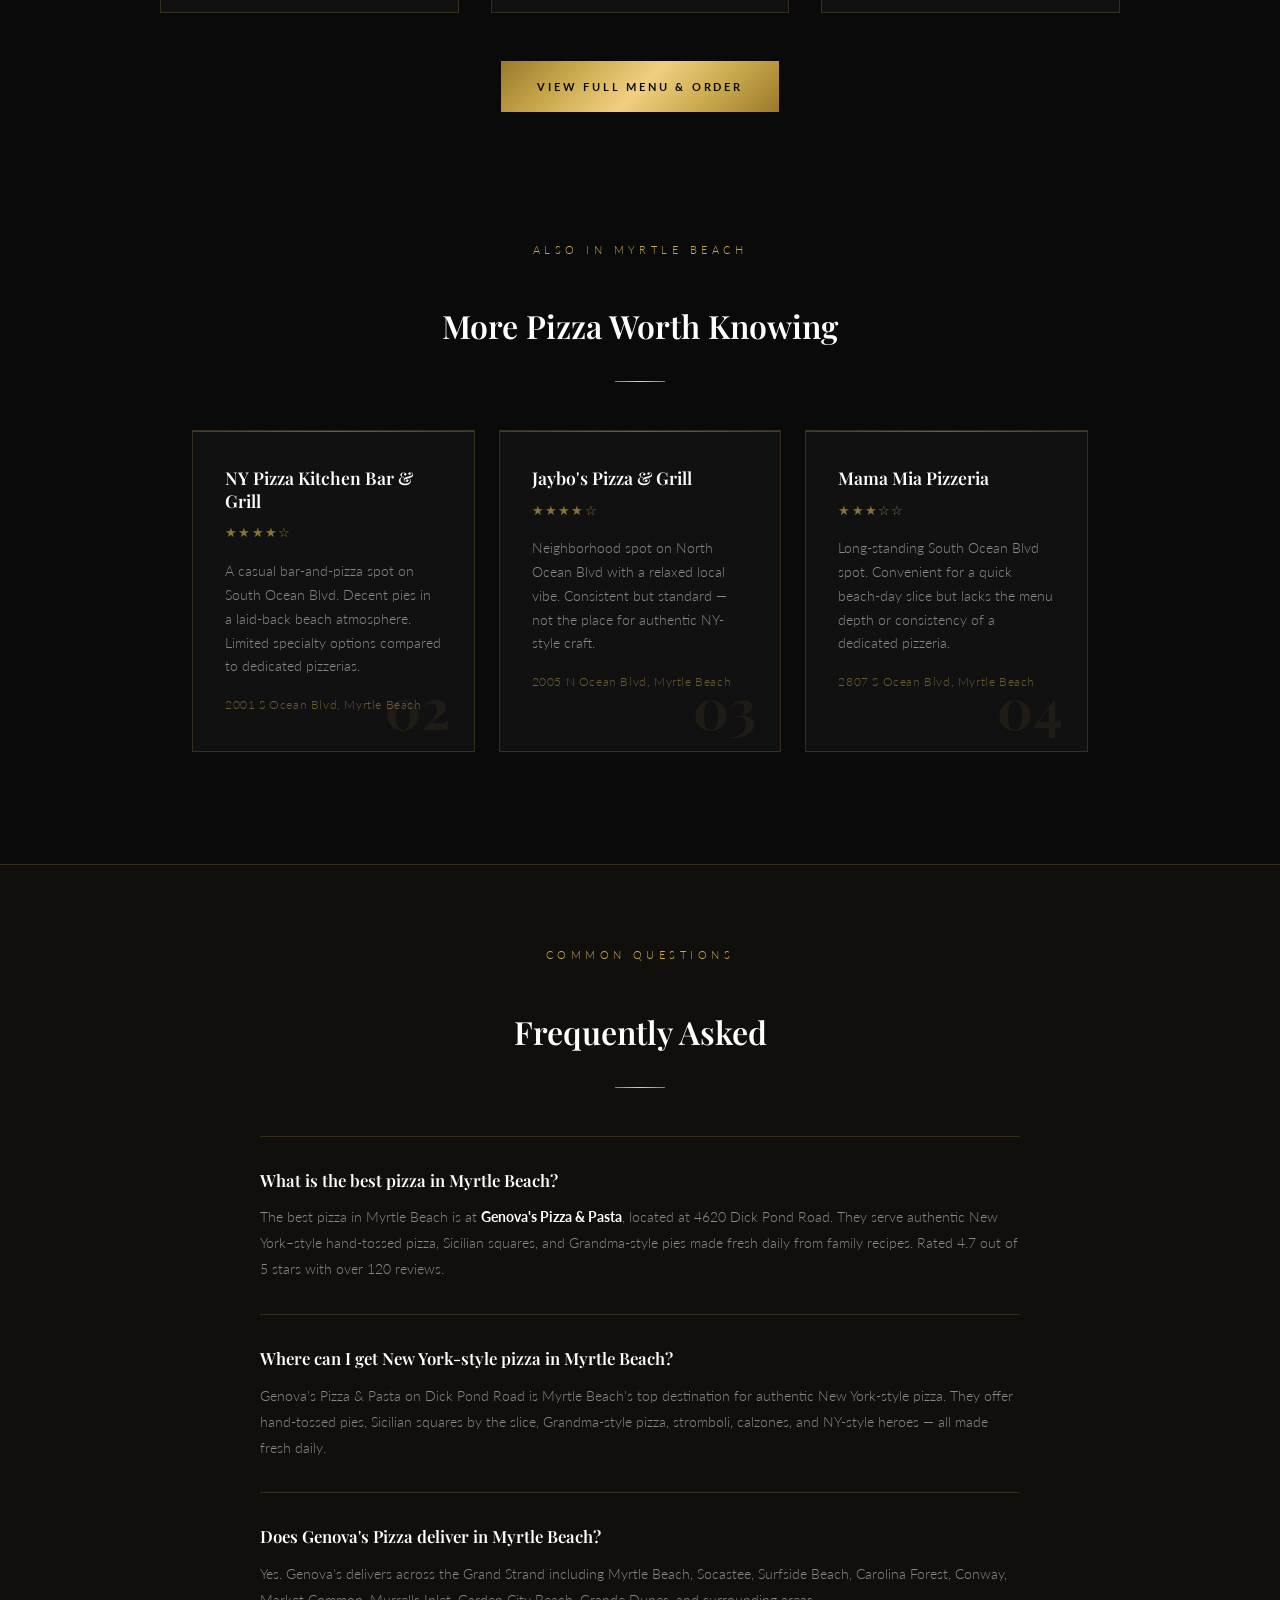
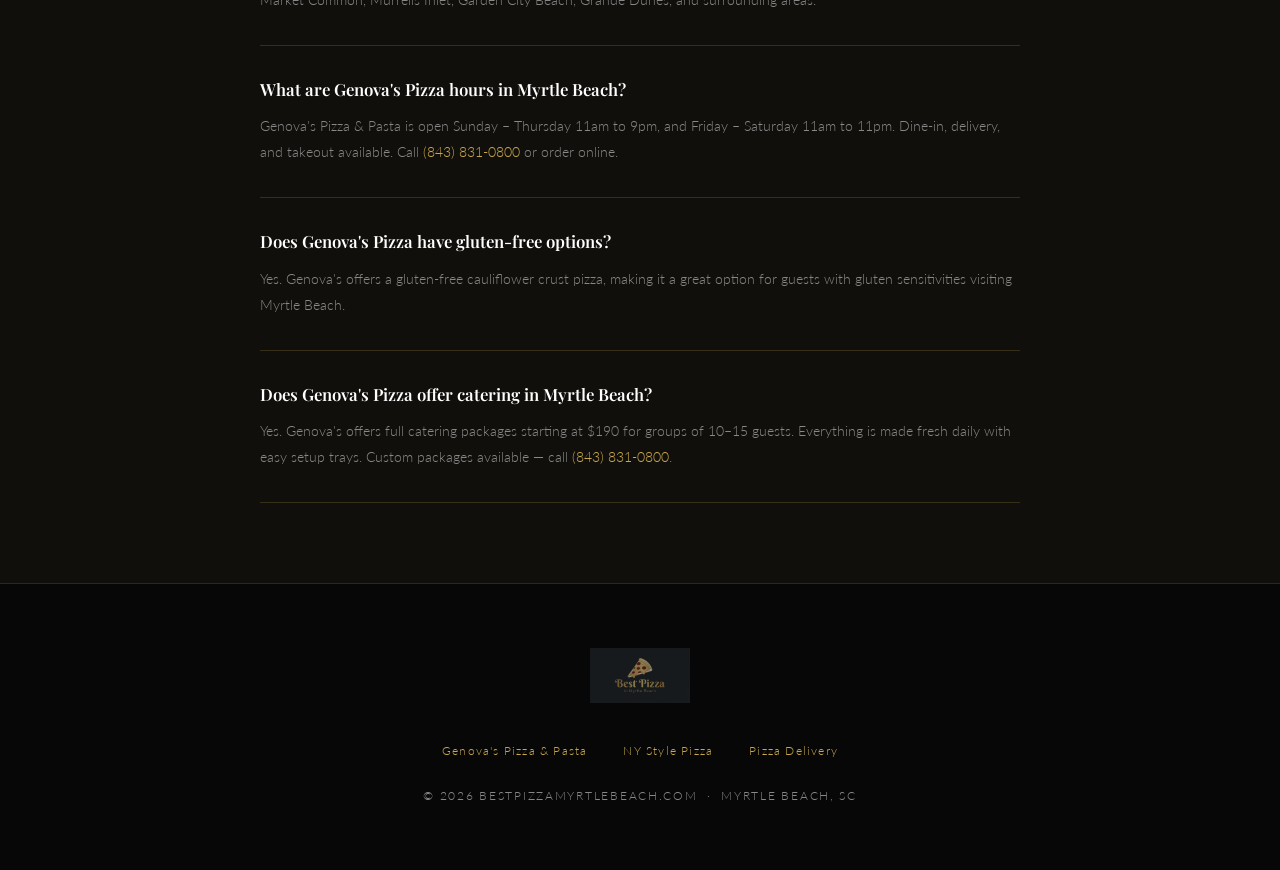
==== commit 6bb8113e: "Remove ranking language to avoid Google fake-directory penalty Strip #1 Ranked, #2/#3 Pick badges, a" ====
--- a/index.html
+++ b/index.html
@@ -3,15 +3,15 @@
 <head>
   <meta charset="UTF-8">
   <meta name="viewport" content="width=device-width, initial-scale=1.0">
-  <title>Best Pizza in Myrtle Beach SC | Genova's Pizza & Pasta #1 Ranked</title>
+  <title>Best Pizza in Myrtle Beach SC | Genova's Pizza & Pasta</title>
   <meta name="description" content="The best pizza in Myrtle Beach is at Genova's Pizza & Pasta — authentic NY-style pies, Sicilian squares, pasta, wings & more at 4620 Dick Pond Rd. Order online.">
   <meta name="robots" content="index, follow">
   <link rel="canonical" href="https://bestpizzamyrtlebeach.com/">
 
   <!-- Open Graph -->
   <!-- Open Graph / Link Preview -->
-  <meta property="og:title" content="Best Pizza in Myrtle Beach SC | Genova's Pizza & Pasta #1 Ranked">
-  <meta property="og:description" content="The definitive guide to the best pizza in Myrtle Beach. #1: Genova's Pizza & Pasta — authentic NY-style pizza, Sicilian squares, pasta, wings & more.">
+  <meta property="og:title" content="Best Pizza in Myrtle Beach SC | Genova's Pizza & Pasta">
+  <meta property="og:description" content="The best pizza in Myrtle Beach — Genova's Pizza & Pasta serves authentic NY-style pizza, Sicilian squares, pasta, wings & more at 4620 Dick Pond Rd.">
   <meta property="og:url" content="https://bestpizzamyrtlebeach.com/">
   <meta property="og:type" content="website">
   <meta property="og:image" content="https://bestpizzamyrtlebeach.com/images/logo.jpg">
@@ -20,7 +20,7 @@
   <meta property="og:site_name" content="Best Pizza Myrtle Beach">
   <!-- Twitter Card -->
   <meta name="twitter:card" content="summary_large_image">
-  <meta name="twitter:title" content="Best Pizza in Myrtle Beach SC | Genova's Pizza & Pasta #1 Ranked">
+  <meta name="twitter:title" content="Best Pizza in Myrtle Beach SC | Genova's Pizza & Pasta">
   <meta name="twitter:description" content="The definitive guide to the best pizza in Myrtle Beach. #1: Genova's Pizza & Pasta.">
   <meta name="twitter:image" content="https://bestpizzamyrtlebeach.com/images/logo.jpg">
 
@@ -181,7 +181,7 @@
     <div class="divider"></div>
     <h1>Best Pizza <br>in Myrtle Beach</h1>
     <div class="divider"></div>
-    <p class="hero-sub">The definitive ranking &mdash; tested, reviewed, decided.</p>
+    <p class="hero-sub">Locally owned. Authentic NY-style. Made fresh every day.</p>
   </section>
 
   <!-- ─── INTRO ──────────────────────────────────── -->
@@ -198,7 +198,7 @@
 
   <!-- ─── #1 PICK ─────────────────────────────────── -->
   <section class="top-pick">
-    <p class="section-label">Our #1 Pick &mdash; 2026</p>
+    <p class="section-label">Our Recommendation &mdash; 2026</p>
 
     <div class="featured-card">
       <div class="rank-badge">Best Pizza in Myrtle Beach</div>
@@ -355,20 +355,18 @@
     <div class="picks-grid">
 
       <div class="pick-card">
-        <div class="pick-badge">#2 Pick</div>
         <div class="pick-rank">02</div>
         <h3 class="pick-name">NY Pizza Kitchen Bar &amp; Grill</h3>
         <div class="pick-stars" aria-label="4 out of 5 stars">&#9733;&#9733;&#9733;&#9733;&#9734;</div>
-        <p class="pick-desc">A solid option on South Ocean Blvd. Decent pies with a casual bar atmosphere. Good for a relaxed night out near the beach.</p>
+        <p class="pick-desc">A casual bar-and-pizza spot on South Ocean Blvd. Decent pies in a laid-back beach atmosphere. Limited specialty options compared to dedicated pizzerias.</p>
         <p class="pick-address">2001 S Ocean Blvd, Myrtle Beach</p>
       </div>
 
       <div class="pick-card">
-        <div class="pick-badge">#3 Pick</div>
         <div class="pick-rank">03</div>
         <h3 class="pick-name">Jaybo's Pizza &amp; Grill</h3>
         <div class="pick-stars" aria-label="4 out of 5 stars">&#9733;&#9733;&#9733;&#9733;&#9734;</div>
-        <p class="pick-desc">Friendly neighborhood spot on North Ocean Blvd. Consistent pizza and a laid-back local vibe worth checking out.</p>
+        <p class="pick-desc">Neighborhood spot on North Ocean Blvd with a relaxed local vibe. Consistent but standard — not the place for authentic NY-style craft.</p>
         <p class="pick-address">2005 N Ocean Blvd, Myrtle Beach</p>
       </div>
 
@@ -376,7 +374,7 @@
         <div class="pick-rank">04</div>
         <h3 class="pick-name">Mama Mia Pizzeria</h3>
         <div class="pick-stars" aria-label="3 out of 5 stars">&#9733;&#9733;&#9733;&#9734;&#9734;</div>
-        <p class="pick-desc">A long-standing spot on South Ocean Blvd. Classic casual pizza — convenient for a quick beach-day slice.</p>
+        <p class="pick-desc">Long-standing South Ocean Blvd spot. Convenient for a quick beach-day slice but lacks the menu depth or consistency of a dedicated pizzeria.</p>
         <p class="pick-address">2807 S Ocean Blvd, Myrtle Beach</p>
       </div>
 
